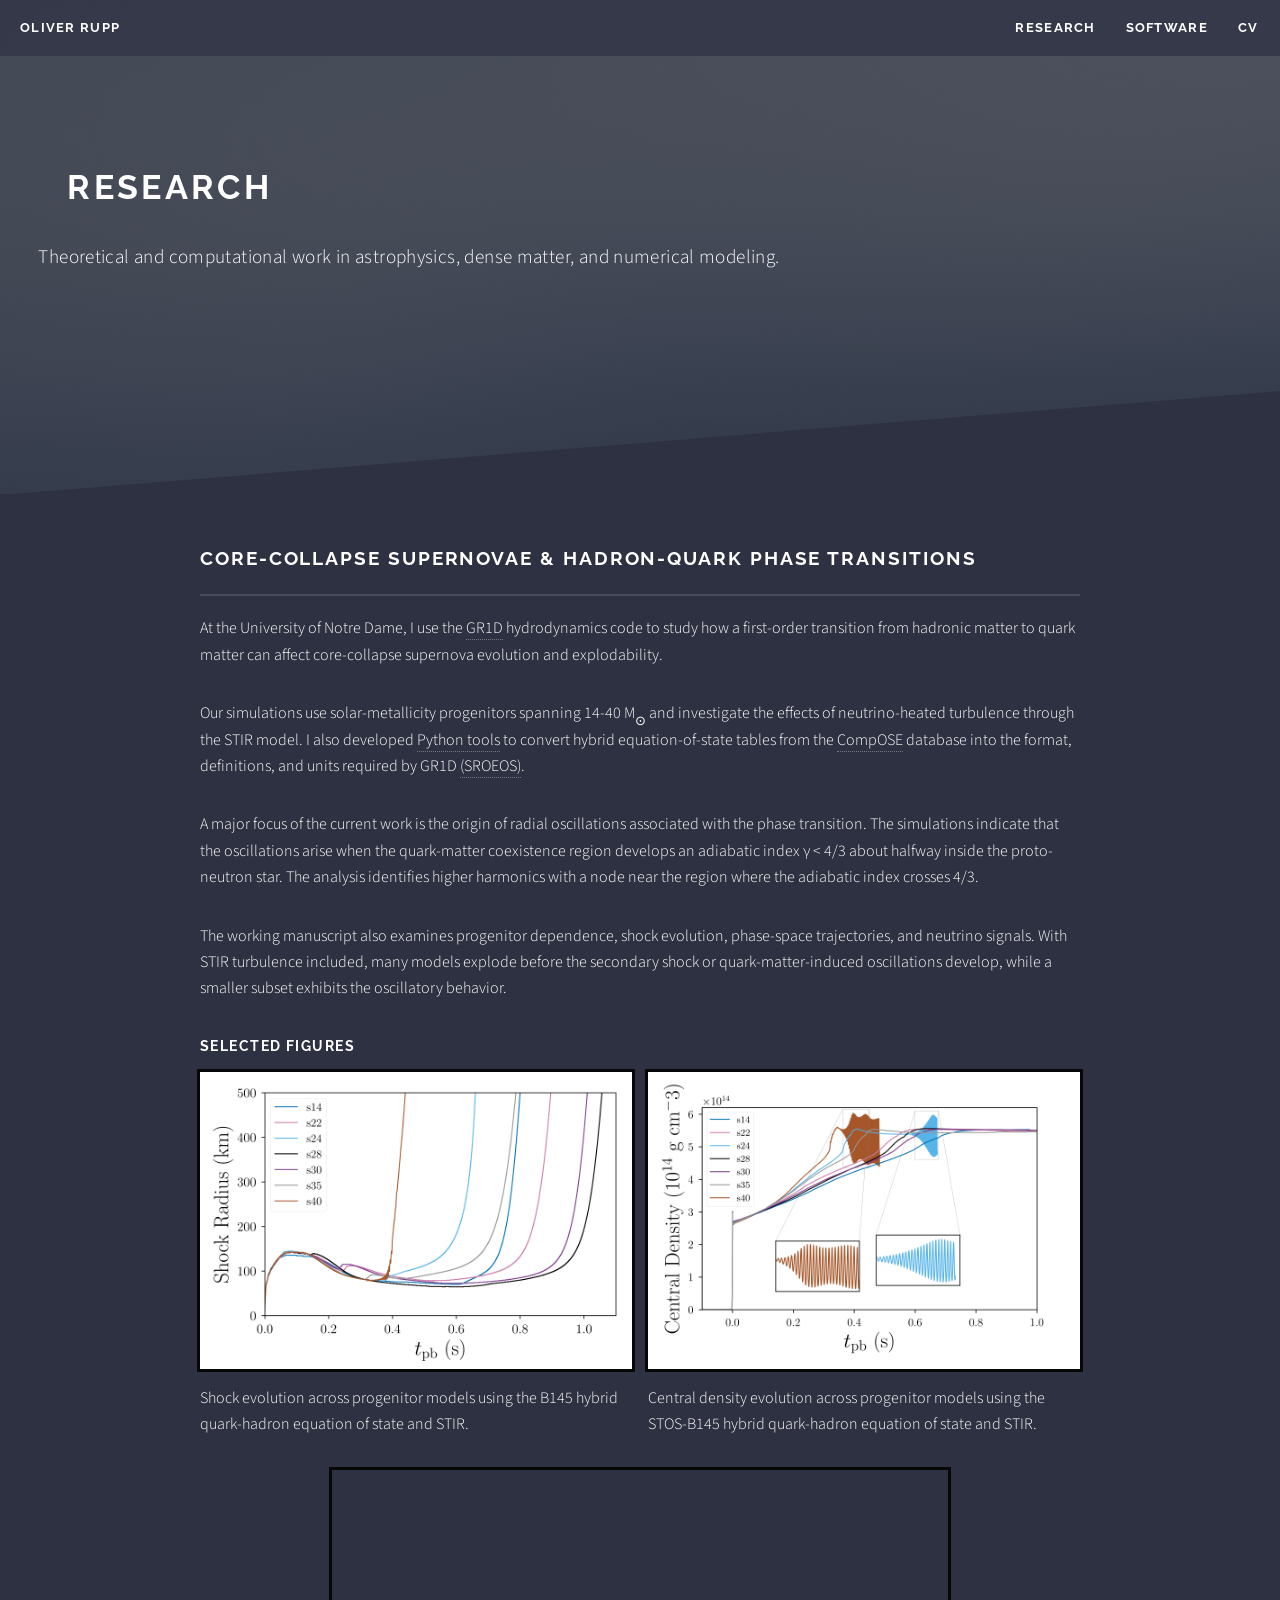
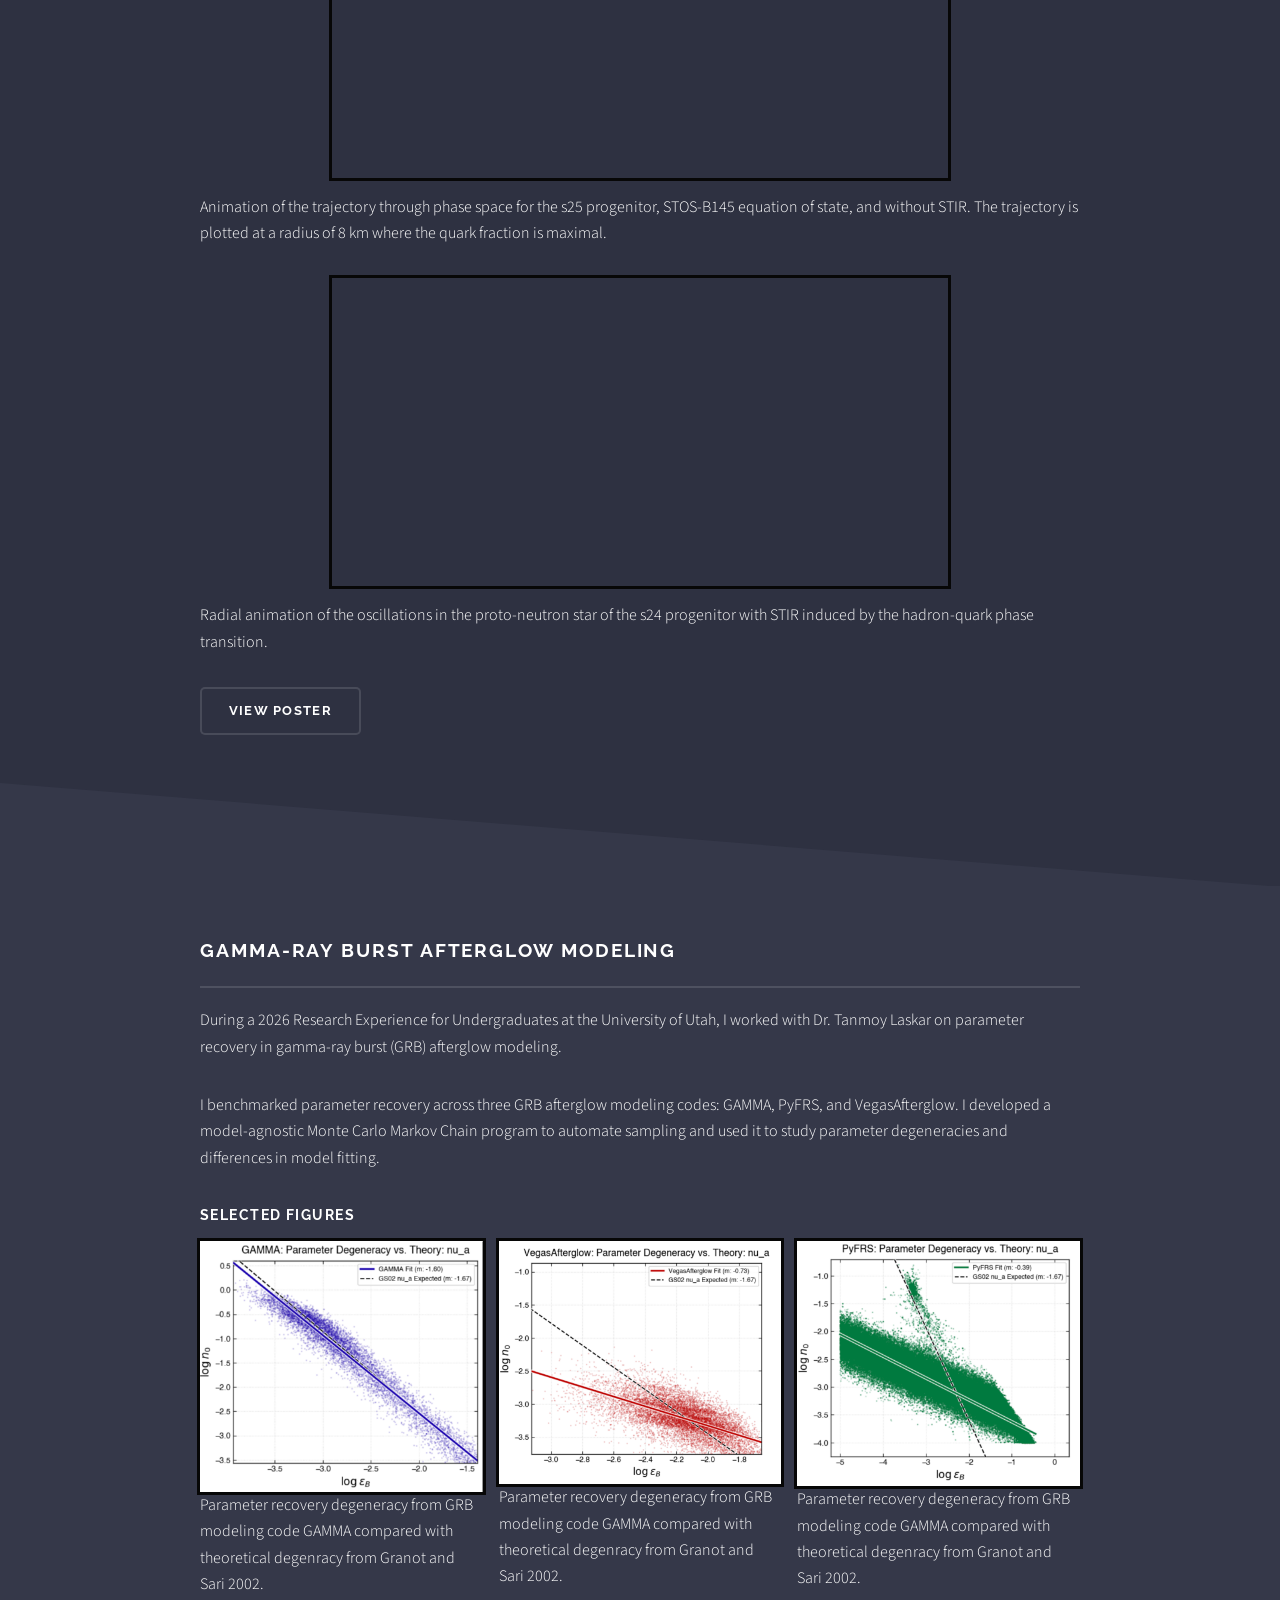
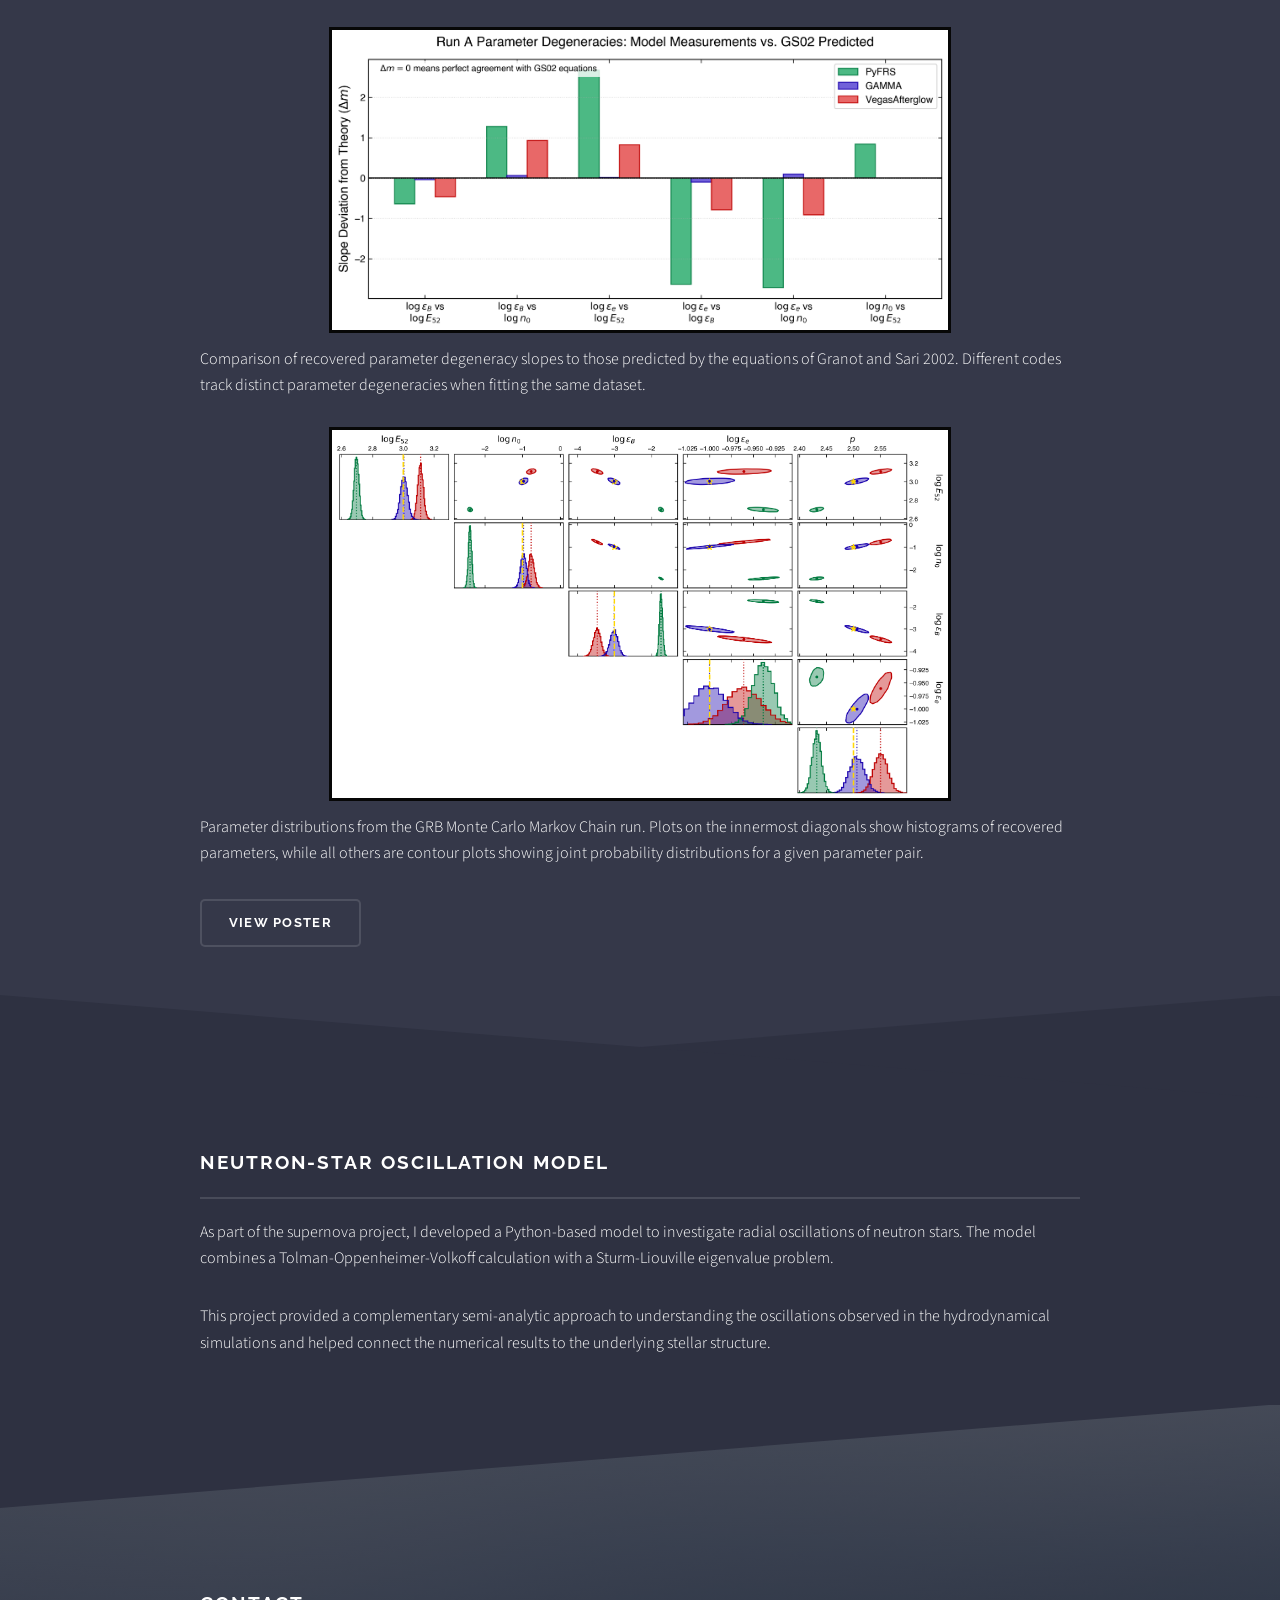
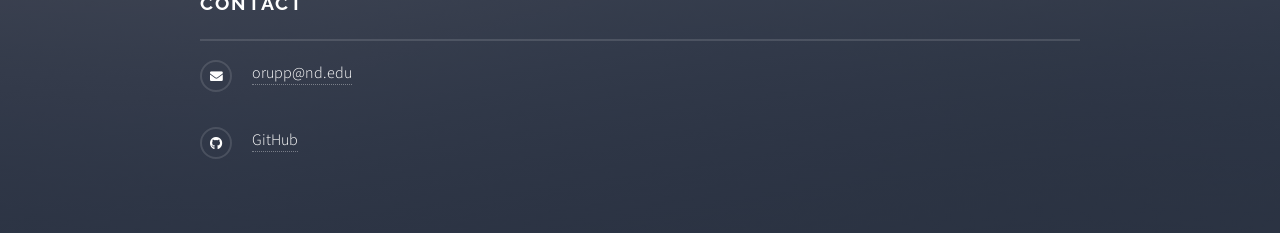
==== research.html @ 3c3b6cf9 "Large overhaul of structure, changed text, added figures and CV" ====
<!DOCTYPE HTML>
<html lang="en">
<head>
    <title>Research | Oliver Rupp</title>
    <meta charset="utf-8">
    <meta name="viewport" content="width=device-width, initial-scale=1">
    <link rel="stylesheet" href="assets/css/main.css">
    <link rel="stylesheet" href="assets/css/custom.css">
    <noscript><link rel="stylesheet" href="assets/css/noscript.css"></noscript>
</head>
<body class="is-preload">
<div id="page-wrapper">

<header id="header" class="site-header">
    <h1><a href="index.html">Oliver Rupp</a></h1>
    <nav class="desktop-nav" aria-label="Main navigation">
        <a href="research.html" class="active">Research</a>
        <a href="software.html">Software</a>
        <a href="docs/Oliver_Rupp_CV.pdf" target="_blank" rel="noopener noreferrer">CV</a>
    </nav>
    <a href="#menu" class="mobile-menu-link">Menu</a>
</header>

<nav id="menu">
    <div class="inner">
        <h2>Menu</h2>
        <ul class="links">
            <li><a href="index.html">Home</a></li>
            <li><a href="research.html">Research</a></li>
            <li><a href="software.html">Software</a></li>
            <li><a href="docs/Oliver_Rupp_CV.pdf" target="_blank" rel="noopener noreferrer">CV</a></li>
            <li><a href="#footer">Contact</a></li>
        </ul>
        <a href="#" class="close">Close</a>
    </div>
</nav>

<section class="page-title">
    <div class="inner">
        <h2>Research</h2>
        <p>Theoretical and computational work in astrophysics, dense matter, and numerical modeling.</p>
    </div>
</section>

<section id="wrapper">

<section id="ccsn" class="wrapper style1">
    <div class="inner project-page">
        <h2 class="major">Core-Collapse Supernovae &amp; Hadron-Quark Phase Transitions</h2>
        <div class="project-grid">
            <div>
                <p>
                    At the University of Notre Dame, I use the <a href="https://github.com/evanoconnor/GR1D" target="_blank">GR1D</a> 
                    hydrodynamics code to study how a first-order transition from hadronic matter to quark matter can 
                    affect core-collapse supernova evolution and explodability.
                </p>
                <p>
                    Our simulations use solar-metallicity progenitors spanning 14-40 M<sub>&odot;</sub>
                    and investigate the effects of neutrino-heated turbulence through the STIR model.
                    I also developed <a href="https://github.com/oj-rupp/CompOSE-to-SRO" target="_blank">Python tools</a> to convert hybrid equation-of-state tables from
                    the <a href="https://compose.obspm.fr/" target="_blank">CompOSE</a> database into the format, definitions, and units required by GR1D 
                    <a href="https://stellarcollapse.org/SROEOS.html" target="_blank">(SROEOS)</a>.
                </p>
                <p>
                    A major focus of the current work is the origin of radial oscillations associated
                    with the phase transition. The simulations indicate that the oscillations arise
                    when the quark-matter coexistence region develops an adiabatic index
                    &gamma; &lt; 4/3 about halfway inside the proto-neutron star. The analysis identifies higher
                    harmonics with a node near the region where the adiabatic index crosses 4/3.
                </p>
                <p>
                    The working manuscript also examines progenitor dependence, shock evolution,
                    phase-space trajectories, and neutrino signals. With STIR turbulence included,
                    many models explode before the secondary shock or quark-matter-induced
                    oscillations develop, while a smaller subset exhibits the oscillatory behavior.
                </p>
            </div>
        </div>

        <h3>Selected figures</h3>
        <div class="figure-grid">
            <figure>
                <img src="figures/B145_turb_sweep_shock_v3.png">
                <figcaption>
                    Shock evolution across progenitor models using the B145 hybrid quark-hadron 
                    equation of state and STIR.
            </figcaption>
            </figure>

            <figure>
                <img src="figures/B145_turb_sweep_cenrho_v3.png">
                <figcaption>
                    Central density evolution across progenitor models using the STOS-B145 hybrid quark-hadron 
                    equation of state and STIR.
                </figcaption>
            </figure>
        </div>

        <figure>
            <video autoplay muted loop playsinline>
                <source src="figures/phase_diagram_anim.mp4" type="video/mp4">
            </video>
            <figcaption>
                Animation of the trajectory through phase space for the s25 progenitor, 
                STOS-B145 equation of state, and without STIR. The trajectory is plotted at a radius 
                of 8 km where the quark fraction is maximal.
            </figcaption>
        </figure>

        <figure>
            <video autoplay muted loop playsinline>
                <source src="figures/STIR_s24_lineanim.mp4" type="video/mp4">
            </video>
            <figcaption>
                Radial animation of the oscillations in the proto-neutron star of the s24 progenitor 
                with STIR induced by the hadron-quark phase transition.
            </figcaption>
        </figure>

        <p class="project-links">
            <a href="figures/APS_DNP_2025_Poster.png" class="button" target="_blank" rel="noopener noreferrer">View Poster</a>
            <!-- <a href="assets/papers/ccsn-manuscript.pdf" class="button" target="_blank" rel="noopener noreferrer">View Manuscript</a> -->
        </p>
    </div>
</section>

<section id="grb" class="wrapper alt style2">
    <div class="inner project-page">
        <h2 class="major">Gamma-Ray Burst Afterglow Modeling</h2>
        <div class="project-grid">
            <div>
                <p>
                    During a 2026 Research Experience for Undergraduates at the University of
                    Utah, I worked with Dr. Tanmoy Laskar on parameter recovery in gamma-ray burst (GRB)
                    afterglow modeling.
                </p>
                <p>
                    I benchmarked parameter recovery across three GRB afterglow modeling codes:
                    GAMMA, PyFRS, and VegasAfterglow. I developed a model-agnostic Monte Carlo
                    Markov Chain program to automate sampling and used it to study parameter
                    degeneracies and differences in model fitting.
                </p>
            </div>
        </div>
        
        <h3>Selected figures</h3>
        <div class="figure-grid-grb">
            <figure>
                <img src="figures/GAMMA_degen_nuafit.png">
                <figcaption>Parameter recovery degeneracy from GRB modeling code GAMMA compared with
                    theoretical degenracy from Granot and Sari 2002.
            </figcaption>
            </figure>

            <figure>
                <img src="figures/VA_degen_nuafit.png">
                <figcaption>Parameter recovery degeneracy from GRB modeling code GAMMA compared with
                    theoretical degenracy from Granot and Sari 2002.
            </figcaption>
            </figure>

            <figure>
                <img src="figures/PyFRS_degen_nuafit.png">
                <figcaption>Parameter recovery degeneracy from GRB modeling code GAMMA compared with
                    theoretical degenracy from Granot and Sari 2002.
            </figcaption>
            </figure>

        </div>

        <figure>
            <img src="figures/GRB_nuc_degen_bars.png">
            <figcaption>Comparison of recovered parameter degeneracy slopes to those predicted by the 
                equations of Granot and Sari 2002. Different codes track distinct parameter 
                degeneracies when fitting the same dataset.
            </figcaption>
        </figure>

        <figure>
            <img src="figures/GRBMCMC_top_right_n_0_-1_E52_3.png">
            <figcaption>Parameter distributions from the GRB Monte Carlo Markov Chain run.
                Plots on the innermost diagonals show histograms of recovered parameters, while all others 
                are contour plots showing joint probability distributions for a given parameter pair.
            </figcaption>
        </figure>

        <p class="project-links">
            <a href="figures/REU_2026_Poster.png" class="button" target="_blank" rel="noopener noreferrer">View Poster</a>
        </p>
    </div>
</section>

<section id="oscillations" class="wrapper alt style1">
    <div class="inner project-page">
        <h2 class="major">Neutron-Star Oscillation Model</h2>
        <p>
            As part of the supernova project, I developed a Python-based model to investigate
            radial oscillations of neutron stars. The model combines a Tolman-Oppenheimer-Volkoff
            calculation with a Sturm-Liouville eigenvalue problem.
        </p>
        <p>
            This project provided a complementary semi-analytic approach to understanding the
            oscillations observed in the hydrodynamical simulations and helped connect the
            numerical results to the underlying stellar structure.
        </p>
    </div>
</section>

<section id="footer">
    <div class="inner">
        <h2 class="major">Contact</h2>
        <ul class="contact">
            <li class="icon solid fa-envelope"><a href="mailto:orupp@nd.edu">orupp@nd.edu</a></li>
            <li class="icon brands fa-github"><a href="https://github.com/oj-rupp" target="_blank" rel="noopener noreferrer">GitHub</a></li>
        </ul>
    </div>
</section>

</div>
<script src="assets/js/jquery.min.js"></script>
<script src="assets/js/jquery.scrollex.min.js"></script>
<script src="assets/js/browser.min.js"></script>
<script src="assets/js/breakpoints.min.js"></script>
<script src="assets/js/util.js"></script>
<script src="assets/js/main.js"></script>
<script src="assets/js/site.js"></script>
</body>
</html>
---- assets/css/main.css ----
@import url(fontawesome-all.min.css);
@import url("https://fonts.googleapis.com/css?family=Raleway:200,700|Source+Sans+Pro:300,600,300italic,600italic");

/*
	Solid State by HTML5 UP
	html5up.net | @ajlkn
	Free for personal and commercial use under the CCA 3.0 license (html5up.net/license)
*/

html, body, div, span, applet, object,
iframe, h1, h2, h3, h4, h5, h6, p, blockquote,
pre, a, abbr, acronym, address, big, cite,
code, del, dfn, em, img, ins, kbd, q, s, samp,
small, strike, strong, sub, sup, tt, var, b,
u, i, center, dl, dt, dd, ol, ul, li, fieldset,
form, label, legend, table, caption, tbody,
tfoot, thead, tr, th, td, article, aside,
canvas, details, embed, figure, figcaption,
footer, header, hgroup, menu, nav, output, ruby,
section, summary, time, mark, audio, video {
	margin: 0;
	padding: 0;
	border: 0;
	font-size: 100%;
	font: inherit;
	vertical-align: baseline;}

article, aside, details, figcaption, figure,
footer, header, hgroup, menu, nav, section {
	display: block;}

body {
	line-height: 1;
}

ol, ul {
	list-style: none;
}

blockquote, q {
	quotes: none;
}

	blockquote:before, blockquote:after, q:before, q:after {
		content: '';
		content: none;
	}

table {
	border-collapse: collapse;
	border-spacing: 0;
}

body {
	-webkit-text-size-adjust: none;
}

mark {
	background-color: transparent;
	color: inherit;
}

input::-moz-focus-inner {
	border: 0;
	padding: 0;
}

input, select, textarea {
	-moz-appearance: none;
	-webkit-appearance: none;
	-ms-appearance: none;
	appearance: none;
}

/* Basic */

	@-ms-viewport {
		width: device-width;
	}

	body {
		-ms-overflow-style: scrollbar;
	}

	@media screen and (max-width: 480px) {

		html, body {
			min-width: 320px;
		}

	}

	html {
		box-sizing: border-box;
	}

	*, *:before, *:after {
		box-sizing: inherit;
	}

	body {
		background-color: #2e3141;
		background-image: linear-gradient(to top, rgba(46, 49, 65, 0.8), rgba(46, 49, 65, 0.8)), url("../../images/bg.jpg");
		background-size: auto,
 cover;
		background-attachment: fixed,
 fixed;
		background-position: center,
 center;
	}

		body.is-preload *, body.is-preload *:before, body.is-preload *:after {
			-moz-animation: none !important;
			-webkit-animation: none !important;
			-ms-animation: none !important;
			animation: none !important;
			-moz-transition: none !important;
			-webkit-transition: none !important;
			-ms-transition: none !important;
			transition: none !important;
		}

/* Type */

	body, input, select, textarea {
		color: #ffffff;
		font-family: "Source Sans Pro", Helvetica, sans-serif;
		font-size: 16.5pt;
		font-weight: 300;
		line-height: 1.65;
	}

		@media screen and (max-width: 1680px) {

			body, input, select, textarea {
				font-size: 13pt;
			}

		}

		@media screen and (max-width: 1280px) {

			body, input, select, textarea {
				font-size: 12pt;
			}

		}

		@media screen and (max-width: 980px) {

			body, input, select, textarea {
				font-size: 12pt;
			}

		}

		@media screen and (max-width: 736px) {

			body, input, select, textarea {
				font-size: 12pt;
			}

		}

		@media screen and (max-width: 480px) {

			body, input, select, textarea {
				font-size: 12pt;
			}

		}

	a {
		-moz-transition: color 0.2s ease-in-out, border-bottom-color 0.2s ease-in-out;
		-webkit-transition: color 0.2s ease-in-out, border-bottom-color 0.2s ease-in-out;
		-ms-transition: color 0.2s ease-in-out, border-bottom-color 0.2s ease-in-out;
		transition: color 0.2s ease-in-out, border-bottom-color 0.2s ease-in-out;
		border-bottom: dotted 1px rgba(255, 255, 255, 0.35);
		color: #ffffff;
		text-decoration: none;
	}

		a:hover {
			border-bottom-color: transparent;
			color: #ffffff !important;
		}

		a.special:not(.button) {
			text-decoration: none;
			border-bottom: 0;
			display: block;
			font-family: Raleway, Helvetica, sans-serif;
			font-size: 0.8em;
			font-weight: 700;
			letter-spacing: 0.1em;
			margin: 0 0 2em 0;
			text-transform: uppercase;
		}

			a.special:not(.button):before {
				-moz-osx-font-smoothing: grayscale;
				-webkit-font-smoothing: antialiased;
				display: inline-block;
				font-style: normal;
				font-variant: normal;
				text-rendering: auto;
				line-height: 1;
				text-transform: none !important;
				font-family: 'Font Awesome 5 Free';
				font-weight: 900;
			}

			a.special:not(.button):before {
				-moz-transition: background-color 0.2s ease-in-out;
				-webkit-transition: background-color 0.2s ease-in-out;
				-ms-transition: background-color 0.2s ease-in-out;
				transition: background-color 0.2s ease-in-out;
				border-radius: 100%;
				border: solid 2px rgba(255, 255, 255, 0.125);
				content: '\f105';
				display: inline-block;
				font-size: 1.25em;
				height: 2em;
				line-height: 1.75em;
				margin-right: 0.85em;
				text-align: center;
				text-indent: 0.15em;
				vertical-align: middle;
				width: 2em;
			}

			a.special:not(.button):hover:before {
				background-color: rgba(255, 255, 255, 0.025);
			}

			a.special:not(.button):active:before {
				background-color: rgba(255, 255, 255, 0.075);
			}

	strong, b {
		color: #ffffff;
		font-weight: 600;
	}

	em, i {
		font-style: italic;
	}

	p {
		margin: 0 0 2em 0;
	}

	h1, h2, h3, h4, h5, h6 {
		color: #ffffff;
		font-family: Raleway, Helvetica, sans-serif;
		font-weight: 700;
		letter-spacing: 0.1em;
		margin: 0 0 1em 0;
		text-transform: uppercase;
	}

		h1 a, h2 a, h3 a, h4 a, h5 a, h6 a {
			color: inherit;
			text-decoration: none;
			border-bottom: 0;
		}

		h1 span, h2 span, h3 span, h4 span, h5 span, h6 span {
			font-weight: 200;
		}

		h1.major, h2.major, h3.major, h4.major, h5.major, h6.major {
			padding-bottom: 1em;
			border-bottom: solid 2px rgba(255, 255, 255, 0.125);
		}

	h2 {
		font-size: 1.2em;
	}

	h3 {
		font-size: 0.9em;
	}

	h4 {
		font-size: 0.7em;
	}

	h5 {
		font-size: 0.7em;
	}

	h6 {
		font-size: 0.7em;
	}

	@media screen and (max-width: 736px) {

		h2 {
			font-size: 1em;
		}

		h3 {
			font-size: 0.8em;
		}

	}

	sub {
		font-size: 0.8em;
		position: relative;
		top: 0.5em;
	}

	sup {
		font-size: 0.8em;
		position: relative;
		top: -0.5em;
	}

	blockquote {
		border-left: solid 4px rgba(255, 255, 255, 0.125);
		font-style: italic;
		margin: 0 0 2em 0;
		padding: 0.5em 0 0.5em 2em;
	}

	code {
		background: rgba(255, 255, 255, 0.025);
		border-radius: 5px;
		border: solid 2px rgba(255, 255, 255, 0.125);
		font-family: "Courier New", monospace;
		font-size: 0.9em;
		margin: 0 0.25em;
		padding: 0.25em 0.65em;
	}

	pre {
		-webkit-overflow-scrolling: touch;
		font-family: "Courier New", monospace;
		font-size: 0.9em;
		margin: 0 0 2em 0;
	}

		pre code {
			display: block;
			line-height: 1.75em;
			padding: 1em 1.5em;
			overflow-x: auto;
		}

	hr {
		border: 0;
		border-bottom: solid 2px rgba(255, 255, 255, 0.125);
		margin: 2.5em 0;
	}

		hr.major {
			margin: 4em 0;
		}

	.align-left {
		text-align: left;
	}

	.align-center {
		text-align: center;
	}

	.align-right {
		text-align: right;
	}

/* Row */

	.row {
		display: flex;
		flex-wrap: wrap;
		box-sizing: border-box;
		align-items: stretch;
	}

		.row > * {
			box-sizing: border-box;
		}

		.row.gtr-uniform > * > :last-child {
			margin-bottom: 0;
		}

		.row.aln-left {
			justify-content: flex-start;
		}

		.row.aln-center {
			justify-content: center;
		}

		.row.aln-right {
			justify-content: flex-end;
		}

		.row.aln-top {
			align-items: flex-start;
		}

		.row.aln-middle {
			align-items: center;
		}

		.row.aln-bottom {
			align-items: flex-end;
		}

		.row > .imp {
			order: -1;
		}

		.row > .col-1 {
			width: 8.33333%;
		}

		.row > .off-1 {
			margin-left: 8.33333%;
		}

		.row > .col-2 {
			width: 16.66667%;
		}

		.row > .off-2 {
			margin-left: 16.66667%;
		}

		.row > .col-3 {
			width: 25%;
		}

		.row > .off-3 {
			margin-left: 25%;
		}

		.row > .col-4 {
			width: 33.33333%;
		}

		.row > .off-4 {
			margin-left: 33.33333%;
		}

		.row > .col-5 {
			width: 41.66667%;
		}

		.row > .off-5 {
			margin-left: 41.66667%;
		}

		.row > .col-6 {
			width: 50%;
		}

		.row > .off-6 {
			margin-left: 50%;
		}

		.row > .col-7 {
			width: 58.33333%;
		}

		.row > .off-7 {
			margin-left: 58.33333%;
		}

		.row > .col-8 {
			width: 66.66667%;
		}

		.row > .off-8 {
			margin-left: 66.66667%;
		}

		.row > .col-9 {
			width: 75%;
		}

		.row > .off-9 {
			margin-left: 75%;
		}

		.row > .col-10 {
			width: 83.33333%;
		}

		.row > .off-10 {
			margin-left: 83.33333%;
		}

		.row > .col-11 {
			width: 91.66667%;
		}

		.row > .off-11 {
			margin-left: 91.66667%;
		}

		.row > .col-12 {
			width: 100%;
		}

		.row > .off-12 {
			margin-left: 100%;
		}

		.row.gtr-0 {
			margin-top: 0;
			margin-left: 0em;
		}

			.row.gtr-0 > * {
				padding: 0 0 0 0em;
			}

			.row.gtr-0.gtr-uniform {
				margin-top: 0em;
			}

				.row.gtr-0.gtr-uniform > * {
					padding-top: 0em;
				}

		.row.gtr-25 {
			margin-top: 0;
			margin-left: -0.4375em;
		}

			.row.gtr-25 > * {
				padding: 0 0 0 0.4375em;
			}

			.row.gtr-25.gtr-uniform {
				margin-top: -0.4375em;
			}

				.row.gtr-25.gtr-uniform > * {
					padding-top: 0.4375em;
				}

		.row.gtr-50 {
			margin-top: 0;
			margin-left: -0.875em;
		}

			.row.gtr-50 > * {
				padding: 0 0 0 0.875em;
			}

			.row.gtr-50.gtr-uniform {
				margin-top: -0.875em;
			}

				.row.gtr-50.gtr-uniform > * {
					padding-top: 0.875em;
				}

		.row {
			margin-top: 0;
			margin-left: -1.75em;
		}

			.row > * {
				padding: 0 0 0 1.75em;
			}

			.row.gtr-uniform {
				margin-top: -1.75em;
			}

				.row.gtr-uniform > * {
					padding-top: 1.75em;
				}

		.row.gtr-150 {
			margin-top: 0;
			margin-left: -2.625em;
		}

			.row.gtr-150 > * {
				padding: 0 0 0 2.625em;
			}

			.row.gtr-150.gtr-uniform {
				margin-top: -2.625em;
			}

				.row.gtr-150.gtr-uniform > * {
					padding-top: 2.625em;
				}

		.row.gtr-200 {
			margin-top: 0;
			margin-left: -3.5em;
		}

			.row.gtr-200 > * {
				padding: 0 0 0 3.5em;
			}

			.row.gtr-200.gtr-uniform {
				margin-top: -3.5em;
			}

				.row.gtr-200.gtr-uniform > * {
					padding-top: 3.5em;
				}

		@media screen and (max-width: 1680px) {

			.row {
				display: flex;
				flex-wrap: wrap;
				box-sizing: border-box;
				align-items: stretch;
			}

				.row > * {
					box-sizing: border-box;
				}

				.row.gtr-uniform > * > :last-child {
					margin-bottom: 0;
				}

				.row.aln-left {
					justify-content: flex-start;
				}

				.row.aln-center {
					justify-content: center;
				}

				.row.aln-right {
					justify-content: flex-end;
				}

				.row.aln-top {
					align-items: flex-start;
				}

				.row.aln-middle {
					align-items: center;
				}

				.row.aln-bottom {
					align-items: flex-end;
				}

				.row > .imp-xlarge {
					order: -1;
				}

				.row > .col-1-xlarge {
					width: 8.33333%;
				}

				.row > .off-1-xlarge {
					margin-left: 8.33333%;
				}

				.row > .col-2-xlarge {
					width: 16.66667%;
				}

				.row > .off-2-xlarge {
					margin-left: 16.66667%;
				}

				.row > .col-3-xlarge {
					width: 25%;
				}

				.row > .off-3-xlarge {
					margin-left: 25%;
				}

				.row > .col-4-xlarge {
					width: 33.33333%;
				}

				.row > .off-4-xlarge {
					margin-left: 33.33333%;
				}

				.row > .col-5-xlarge {
					width: 41.66667%;
				}

				.row > .off-5-xlarge {
					margin-left: 41.66667%;
				}

				.row > .col-6-xlarge {
					width: 50%;
				}

				.row > .off-6-xlarge {
					margin-left: 50%;
				}

				.row > .col-7-xlarge {
					width: 58.33333%;
				}

				.row > .off-7-xlarge {
					margin-left: 58.33333%;
				}

				.row > .col-8-xlarge {
					width: 66.66667%;
				}

				.row > .off-8-xlarge {
					margin-left: 66.66667%;
				}

				.row > .col-9-xlarge {
					width: 75%;
				}

				.row > .off-9-xlarge {
					margin-left: 75%;
				}

				.row > .col-10-xlarge {
					width: 83.33333%;
				}

				.row > .off-10-xlarge {
					margin-left: 83.33333%;
				}

				.row > .col-11-xlarge {
					width: 91.66667%;
				}

				.row > .off-11-xlarge {
					margin-left: 91.66667%;
				}

				.row > .col-12-xlarge {
					width: 100%;
				}

				.row > .off-12-xlarge {
					margin-left: 100%;
				}

				.row.gtr-0 {
					margin-top: 0;
					margin-left: 0em;
				}

					.row.gtr-0 > * {
						padding: 0 0 0 0em;
					}

					.row.gtr-0.gtr-uniform {
						margin-top: 0em;
					}

						.row.gtr-0.gtr-uniform > * {
							padding-top: 0em;
						}

				.row.gtr-25 {
					margin-top: 0;
					margin-left: -0.4375em;
				}

					.row.gtr-25 > * {
						padding: 0 0 0 0.4375em;
					}

					.row.gtr-25.gtr-uniform {
						margin-top: -0.4375em;
					}

						.row.gtr-25.gtr-uniform > * {
							padding-top: 0.4375em;
						}

				.row.gtr-50 {
					margin-top: 0;
					margin-left: -0.875em;
				}

					.row.gtr-50 > * {
						padding: 0 0 0 0.875em;
					}

					.row.gtr-50.gtr-uniform {
						margin-top: -0.875em;
					}

						.row.gtr-50.gtr-uniform > * {
							padding-top: 0.875em;
						}

				.row {
					margin-top: 0;
					margin-left: -1.75em;
				}

					.row > * {
						padding: 0 0 0 1.75em;
					}

					.row.gtr-uniform {
						margin-top: -1.75em;
					}

						.row.gtr-uniform > * {
							padding-top: 1.75em;
						}

				.row.gtr-150 {
					margin-top: 0;
					margin-left: -2.625em;
				}

					.row.gtr-150 > * {
						padding: 0 0 0 2.625em;
					}

					.row.gtr-150.gtr-uniform {
						margin-top: -2.625em;
					}

						.row.gtr-150.gtr-uniform > * {
							padding-top: 2.625em;
						}

				.row.gtr-200 {
					margin-top: 0;
					margin-left: -3.5em;
				}

					.row.gtr-200 > * {
						padding: 0 0 0 3.5em;
					}

					.row.gtr-200.gtr-uniform {
						margin-top: -3.5em;
					}

						.row.gtr-200.gtr-uniform > * {
							padding-top: 3.5em;
						}

		}

		@media screen and (max-width: 1280px) {

			.row {
				display: flex;
				flex-wrap: wrap;
				box-sizing: border-box;
				align-items: stretch;
			}

				.row > * {
					box-sizing: border-box;
				}

				.row.gtr-uniform > * > :last-child {
					margin-bottom: 0;
				}

				.row.aln-left {
					justify-content: flex-start;
				}

				.row.aln-center {
					justify-content: center;
				}

				.row.aln-right {
					justify-content: flex-end;
				}

				.row.aln-top {
					align-items: flex-start;
				}

				.row.aln-middle {
					align-items: center;
				}

				.row.aln-bottom {
					align-items: flex-end;
				}

				.row > .imp-large {
					order: -1;
				}

				.row > .col-1-large {
					width: 8.33333%;
				}

				.row > .off-1-large {
					margin-left: 8.33333%;
				}

				.row > .col-2-large {
					width: 16.66667%;
				}

				.row > .off-2-large {
					margin-left: 16.66667%;
				}

				.row > .col-3-large {
					width: 25%;
				}

				.row > .off-3-large {
					margin-left: 25%;
				}

				.row > .col-4-large {
					width: 33.33333%;
				}

				.row > .off-4-large {
					margin-left: 33.33333%;
				}

				.row > .col-5-large {
					width: 41.66667%;
				}

				.row > .off-5-large {
					margin-left: 41.66667%;
				}

				.row > .col-6-large {
					width: 50%;
				}

				.row > .off-6-large {
					margin-left: 50%;
				}

				.row > .col-7-large {
					width: 58.33333%;
				}

				.row > .off-7-large {
					margin-left: 58.33333%;
				}

				.row > .col-8-large {
					width: 66.66667%;
				}

				.row > .off-8-large {
					margin-left: 66.66667%;
				}

				.row > .col-9-large {
					width: 75%;
				}

				.row > .off-9-large {
					margin-left: 75%;
				}

				.row > .col-10-large {
					width: 83.33333%;
				}

				.row > .off-10-large {
					margin-left: 83.33333%;
				}

				.row > .col-11-large {
					width: 91.66667%;
				}

				.row > .off-11-large {
					margin-left: 91.66667%;
				}

				.row > .col-12-large {
					width: 100%;
				}

				.row > .off-12-large {
					margin-left: 100%;
				}

				.row.gtr-0 {
					margin-top: 0;
					margin-left: 0em;
				}

					.row.gtr-0 > * {
						padding: 0 0 0 0em;
					}

					.row.gtr-0.gtr-uniform {
						margin-top: 0em;
					}

						.row.gtr-0.gtr-uniform > * {
							padding-top: 0em;
						}

				.row.gtr-25 {
					margin-top: 0;
					margin-left: -0.4375em;
				}

					.row.gtr-25 > * {
						padding: 0 0 0 0.4375em;
					}

					.row.gtr-25.gtr-uniform {
						margin-top: -0.4375em;
					}

						.row.gtr-25.gtr-uniform > * {
							padding-top: 0.4375em;
						}

				.row.gtr-50 {
					margin-top: 0;
					margin-left: -0.875em;
				}

					.row.gtr-50 > * {
						padding: 0 0 0 0.875em;
					}

					.row.gtr-50.gtr-uniform {
						margin-top: -0.875em;
					}

						.row.gtr-50.gtr-uniform > * {
							padding-top: 0.875em;
						}

				.row {
					margin-top: 0;
					margin-left: -1.75em;
				}

					.row > * {
						padding: 0 0 0 1.75em;
					}

					.row.gtr-uniform {
						margin-top: -1.75em;
					}

						.row.gtr-uniform > * {
							padding-top: 1.75em;
						}

				.row.gtr-150 {
					margin-top: 0;
					margin-left: -2.625em;
				}

					.row.gtr-150 > * {
						padding: 0 0 0 2.625em;
					}

					.row.gtr-150.gtr-uniform {
						margin-top: -2.625em;
					}

						.row.gtr-150.gtr-uniform > * {
							padding-top: 2.625em;
						}

				.row.gtr-200 {
					margin-top: 0;
					margin-left: -3.5em;
				}

					.row.gtr-200 > * {
						padding: 0 0 0 3.5em;
					}

					.row.gtr-200.gtr-uniform {
						margin-top: -3.5em;
					}

						.row.gtr-200.gtr-uniform > * {
							padding-top: 3.5em;
						}

		}

		@media screen and (max-width: 980px) {

			.row {
				display: flex;
				flex-wrap: wrap;
				box-sizing: border-box;
				align-items: stretch;
			}

				.row > * {
					box-sizing: border-box;
				}

				.row.gtr-uniform > * > :last-child {
					margin-bottom: 0;
				}

				.row.aln-left {
					justify-content: flex-start;
				}

				.row.aln-center {
					justify-content: center;
				}

				.row.aln-right {
					justify-content: flex-end;
				}

				.row.aln-top {
					align-items: flex-start;
				}

				.row.aln-middle {
					align-items: center;
				}

				.row.aln-bottom {
					align-items: flex-end;
				}

				.row > .imp-medium {
					order: -1;
				}

				.row > .col-1-medium {
					width: 8.33333%;
				}

				.row > .off-1-medium {
					margin-left: 8.33333%;
				}

				.row > .col-2-medium {
					width: 16.66667%;
				}

				.row > .off-2-medium {
					margin-left: 16.66667%;
				}

				.row > .col-3-medium {
					width: 25%;
				}

				.row > .off-3-medium {
					margin-left: 25%;
				}

				.row > .col-4-medium {
					width: 33.33333%;
				}

				.row > .off-4-medium {
					margin-left: 33.33333%;
				}

				.row > .col-5-medium {
					width: 41.66667%;
				}

				.row > .off-5-medium {
					margin-left: 41.66667%;
				}

				.row > .col-6-medium {
					width: 50%;
				}

				.row > .off-6-medium {
					margin-left: 50%;
				}

				.row > .col-7-medium {
					width: 58.33333%;
				}

				.row > .off-7-medium {
					margin-left: 58.33333%;
				}

				.row > .col-8-medium {
					width: 66.66667%;
				}

				.row > .off-8-medium {
					margin-left: 66.66667%;
				}

				.row > .col-9-medium {
					width: 75%;
				}

				.row > .off-9-medium {
					margin-left: 75%;
				}

				.row > .col-10-medium {
					width: 83.33333%;
				}

				.row > .off-10-medium {
					margin-left: 83.33333%;
				}

				.row > .col-11-medium {
					width: 91.66667%;
				}

				.row > .off-11-medium {
					margin-left: 91.66667%;
				}

				.row > .col-12-medium {
					width: 100%;
				}

				.row > .off-12-medium {
					margin-left: 100%;
				}

				.row.gtr-0 {
					margin-top: 0;
					margin-left: 0em;
				}

					.row.gtr-0 > * {
						padding: 0 0 0 0em;
					}

					.row.gtr-0.gtr-uniform {
						margin-top: 0em;
					}

						.row.gtr-0.gtr-uniform > * {
							padding-top: 0em;
						}

				.row.gtr-25 {
					margin-top: 0;
					margin-left: -0.4375em;
				}

					.row.gtr-25 > * {
						padding: 0 0 0 0.4375em;
					}

					.row.gtr-25.gtr-uniform {
						margin-top: -0.4375em;
					}

						.row.gtr-25.gtr-uniform > * {
							padding-top: 0.4375em;
						}

				.row.gtr-50 {
					margin-top: 0;
					margin-left: -0.875em;
				}

					.row.gtr-50 > * {
						padding: 0 0 0 0.875em;
					}

					.row.gtr-50.gtr-uniform {
						margin-top: -0.875em;
					}

						.row.gtr-50.gtr-uniform > * {
							padding-top: 0.875em;
						}

				.row {
					margin-top: 0;
					margin-left: -1.75em;
				}

					.row > * {
						padding: 0 0 0 1.75em;
					}

					.row.gtr-uniform {
						margin-top: -1.75em;
					}

						.row.gtr-uniform > * {
							padding-top: 1.75em;
						}

				.row.gtr-150 {
					margin-top: 0;
					margin-left: -2.625em;
				}

					.row.gtr-150 > * {
						padding: 0 0 0 2.625em;
					}

					.row.gtr-150.gtr-uniform {
						margin-top: -2.625em;
					}

						.row.gtr-150.gtr-uniform > * {
							padding-top: 2.625em;
						}

				.row.gtr-200 {
					margin-top: 0;
					margin-left: -3.5em;
				}

					.row.gtr-200 > * {
						padding: 0 0 0 3.5em;
					}

					.row.gtr-200.gtr-uniform {
						margin-top: -3.5em;
					}

						.row.gtr-200.gtr-uniform > * {
							padding-top: 3.5em;
						}

		}

		@media screen and (max-width: 736px) {

			.row {
				display: flex;
				flex-wrap: wrap;
				box-sizing: border-box;
				align-items: stretch;
			}

				.row > * {
					box-sizing: border-box;
				}

				.row.gtr-uniform > * > :last-child {
					margin-bottom: 0;
				}

				.row.aln-left {
					justify-content: flex-start;
				}

				.row.aln-center {
					justify-content: center;
				}

				.row.aln-right {
					justify-content: flex-end;
				}

				.row.aln-top {
					align-items: flex-start;
				}

				.row.aln-middle {
					align-items: center;
				}

				.row.aln-bottom {
					align-items: flex-end;
				}

				.row > .imp-small {
					order: -1;
				}

				.row > .col-1-small {
					width: 8.33333%;
				}

				.row > .off-1-small {
					margin-left: 8.33333%;
				}

				.row > .col-2-small {
					width: 16.66667%;
				}

				.row > .off-2-small {
					margin-left: 16.66667%;
				}

				.row > .col-3-small {
					width: 25%;
				}

				.row > .off-3-small {
					margin-left: 25%;
				}

				.row > .col-4-small {
					width: 33.33333%;
				}

				.row > .off-4-small {
					margin-left: 33.33333%;
				}

				.row > .col-5-small {
					width: 41.66667%;
				}

				.row > .off-5-small {
					margin-left: 41.66667%;
				}

				.row > .col-6-small {
					width: 50%;
				}

				.row > .off-6-small {
					margin-left: 50%;
				}

				.row > .col-7-small {
					width: 58.33333%;
				}

				.row > .off-7-small {
					margin-left: 58.33333%;
				}

				.row > .col-8-small {
					width: 66.66667%;
				}

				.row > .off-8-small {
					margin-left: 66.66667%;
				}

				.row > .col-9-small {
					width: 75%;
				}

				.row > .off-9-small {
					margin-left: 75%;
				}

				.row > .col-10-small {
					width: 83.33333%;
				}

				.row > .off-10-small {
					margin-left: 83.33333%;
				}

				.row > .col-11-small {
					width: 91.66667%;
				}

				.row > .off-11-small {
					margin-left: 91.66667%;
				}

				.row > .col-12-small {
					width: 100%;
				}

				.row > .off-12-small {
					margin-left: 100%;
				}

				.row.gtr-0 {
					margin-top: 0;
					margin-left: 0em;
				}

					.row.gtr-0 > * {
						padding: 0 0 0 0em;
					}

					.row.gtr-0.gtr-uniform {
						margin-top: 0em;
					}

						.row.gtr-0.gtr-uniform > * {
							padding-top: 0em;
						}

				.row.gtr-25 {
					margin-top: 0;
					margin-left: -0.3125em;
				}

					.row.gtr-25 > * {
						padding: 0 0 0 0.3125em;
					}

					.row.gtr-25.gtr-uniform {
						margin-top: -0.3125em;
					}

						.row.gtr-25.gtr-uniform > * {
							padding-top: 0.3125em;
						}

				.row.gtr-50 {
					margin-top: 0;
					margin-left: -0.625em;
				}

					.row.gtr-50 > * {
						padding: 0 0 0 0.625em;
					}

					.row.gtr-50.gtr-uniform {
						margin-top: -0.625em;
					}

						.row.gtr-50.gtr-uniform > * {
							padding-top: 0.625em;
						}

				.row {
					margin-top: 0;
					margin-left: -1.25em;
				}

					.row > * {
						padding: 0 0 0 1.25em;
					}

					.row.gtr-uniform {
						margin-top: -1.25em;
					}

						.row.gtr-uniform > * {
							padding-top: 1.25em;
						}

				.row.gtr-150 {
					margin-top: 0;
					margin-left: -1.875em;
				}

					.row.gtr-150 > * {
						padding: 0 0 0 1.875em;
					}

					.row.gtr-150.gtr-uniform {
						margin-top: -1.875em;
					}

						.row.gtr-150.gtr-uniform > * {
							padding-top: 1.875em;
						}

				.row.gtr-200 {
					margin-top: 0;
					margin-left: -2.5em;
				}

					.row.gtr-200 > * {
						padding: 0 0 0 2.5em;
					}

					.row.gtr-200.gtr-uniform {
						margin-top: -2.5em;
					}

						.row.gtr-200.gtr-uniform > * {
							padding-top: 2.5em;
						}

		}

		@media screen and (max-width: 480px) {

			.row {
				display: flex;
				flex-wrap: wrap;
				box-sizing: border-box;
				align-items: stretch;
			}

				.row > * {
					box-sizing: border-box;
				}

				.row.gtr-uniform > * > :last-child {
					margin-bottom: 0;
				}

				.row.aln-left {
					justify-content: flex-start;
				}

				.row.aln-center {
					justify-content: center;
				}

				.row.aln-right {
					justify-content: flex-end;
				}

				.row.aln-top {
					align-items: flex-start;
				}

				.row.aln-middle {
					align-items: center;
				}

				.row.aln-bottom {
					align-items: flex-end;
				}

				.row > .imp-xsmall {
					order: -1;
				}

				.row > .col-1-xsmall {
					width: 8.33333%;
				}

				.row > .off-1-xsmall {
					margin-left: 8.33333%;
				}

				.row > .col-2-xsmall {
					width: 16.66667%;
				}

				.row > .off-2-xsmall {
					margin-left: 16.66667%;
				}

				.row > .col-3-xsmall {
					width: 25%;
				}

				.row > .off-3-xsmall {
					margin-left: 25%;
				}

				.row > .col-4-xsmall {
					width: 33.33333%;
				}

				.row > .off-4-xsmall {
					margin-left: 33.33333%;
				}

				.row > .col-5-xsmall {
					width: 41.66667%;
				}

				.row > .off-5-xsmall {
					margin-left: 41.66667%;
				}

				.row > .col-6-xsmall {
					width: 50%;
				}

				.row > .off-6-xsmall {
					margin-left: 50%;
				}

				.row > .col-7-xsmall {
					width: 58.33333%;
				}

				.row > .off-7-xsmall {
					margin-left: 58.33333%;
				}

				.row > .col-8-xsmall {
					width: 66.66667%;
				}

				.row > .off-8-xsmall {
					margin-left: 66.66667%;
				}

				.row > .col-9-xsmall {
					width: 75%;
				}

				.row > .off-9-xsmall {
					margin-left: 75%;
				}

				.row > .col-10-xsmall {
					width: 83.33333%;
				}

				.row > .off-10-xsmall {
					margin-left: 83.33333%;
				}

				.row > .col-11-xsmall {
					width: 91.66667%;
				}

				.row > .off-11-xsmall {
					margin-left: 91.66667%;
				}

				.row > .col-12-xsmall {
					width: 100%;
				}

				.row > .off-12-xsmall {
					margin-left: 100%;
				}

				.row.gtr-0 {
					margin-top: 0;
					margin-left: 0em;
				}

					.row.gtr-0 > * {
						padding: 0 0 0 0em;
					}

					.row.gtr-0.gtr-uniform {
						margin-top: 0em;
					}

						.row.gtr-0.gtr-uniform > * {
							padding-top: 0em;
						}

				.row.gtr-25 {
					margin-top: 0;
					margin-left: -0.3125em;
				}

					.row.gtr-25 > * {
						padding: 0 0 0 0.3125em;
					}

					.row.gtr-25.gtr-uniform {
						margin-top: -0.3125em;
					}

						.row.gtr-25.gtr-uniform > * {
							padding-top: 0.3125em;
						}

				.row.gtr-50 {
					margin-top: 0;
					margin-left: -0.625em;
				}

					.row.gtr-50 > * {
						padding: 0 0 0 0.625em;
					}

					.row.gtr-50.gtr-uniform {
						margin-top: -0.625em;
					}

						.row.gtr-50.gtr-uniform > * {
							padding-top: 0.625em;
						}

				.row {
					margin-top: 0;
					margin-left: -1.25em;
				}

					.row > * {
						padding: 0 0 0 1.25em;
					}

					.row.gtr-uniform {
						margin-top: -1.25em;
					}

						.row.gtr-uniform > * {
							padding-top: 1.25em;
						}

				.row.gtr-150 {
					margin-top: 0;
					margin-left: -1.875em;
				}

					.row.gtr-150 > * {
						padding: 0 0 0 1.875em;
					}

					.row.gtr-150.gtr-uniform {
						margin-top: -1.875em;
					}

						.row.gtr-150.gtr-uniform > * {
							padding-top: 1.875em;
						}

				.row.gtr-200 {
					margin-top: 0;
					margin-left: -2.5em;
				}

					.row.gtr-200 > * {
						padding: 0 0 0 2.5em;
					}

					.row.gtr-200.gtr-uniform {
						margin-top: -2.5em;
					}

						.row.gtr-200.gtr-uniform > * {
							padding-top: 2.5em;
						}

		}

		@media screen and (max-width: 360px) {

			.row {
				display: flex;
				flex-wrap: wrap;
				box-sizing: border-box;
				align-items: stretch;
			}

				.row > * {
					box-sizing: border-box;
				}

				.row.gtr-uniform > * > :last-child {
					margin-bottom: 0;
				}

				.row.aln-left {
					justify-content: flex-start;
				}

				.row.aln-center {
					justify-content: center;
				}

				.row.aln-right {
					justify-content: flex-end;
				}

				.row.aln-top {
					align-items: flex-start;
				}

				.row.aln-middle {
					align-items: center;
				}

				.row.aln-bottom {
					align-items: flex-end;
				}

				.row > .imp-xxsmall {
					order: -1;
				}

				.row > .col-1-xxsmall {
					width: 8.33333%;
				}

				.row > .off-1-xxsmall {
					margin-left: 8.33333%;
				}

				.row > .col-2-xxsmall {
					width: 16.66667%;
				}

				.row > .off-2-xxsmall {
					margin-left: 16.66667%;
				}

				.row > .col-3-xxsmall {
					width: 25%;
				}

				.row > .off-3-xxsmall {
					margin-left: 25%;
				}

				.row > .col-4-xxsmall {
					width: 33.33333%;
				}

				.row > .off-4-xxsmall {
					margin-left: 33.33333%;
				}

				.row > .col-5-xxsmall {
					width: 41.66667%;
				}

				.row > .off-5-xxsmall {
					margin-left: 41.66667%;
				}

				.row > .col-6-xxsmall {
					width: 50%;
				}

				.row > .off-6-xxsmall {
					margin-left: 50%;
				}

				.row > .col-7-xxsmall {
					width: 58.33333%;
				}

				.row > .off-7-xxsmall {
					margin-left: 58.33333%;
				}

				.row > .col-8-xxsmall {
					width: 66.66667%;
				}

				.row > .off-8-xxsmall {
					margin-left: 66.66667%;
				}

				.row > .col-9-xxsmall {
					width: 75%;
				}

				.row > .off-9-xxsmall {
					margin-left: 75%;
				}

				.row > .col-10-xxsmall {
					width: 83.33333%;
				}

				.row > .off-10-xxsmall {
					margin-left: 83.33333%;
				}

				.row > .col-11-xxsmall {
					width: 91.66667%;
				}

				.row > .off-11-xxsmall {
					margin-left: 91.66667%;
				}

				.row > .col-12-xxsmall {
					width: 100%;
				}

				.row > .off-12-xxsmall {
					margin-left: 100%;
				}

				.row.gtr-0 {
					margin-top: 0;
					margin-left: 0em;
				}

					.row.gtr-0 > * {
						padding: 0 0 0 0em;
					}

					.row.gtr-0.gtr-uniform {
						margin-top: 0em;
					}

						.row.gtr-0.gtr-uniform > * {
							padding-top: 0em;
						}

				.row.gtr-25 {
					margin-top: 0;
					margin-left: -0.3125em;
				}

					.row.gtr-25 > * {
						padding: 0 0 0 0.3125em;
					}

					.row.gtr-25.gtr-uniform {
						margin-top: -0.3125em;
					}

						.row.gtr-25.gtr-uniform > * {
							padding-top: 0.3125em;
						}

				.row.gtr-50 {
					margin-top: 0;
					margin-left: -0.625em;
				}

					.row.gtr-50 > * {
						padding: 0 0 0 0.625em;
					}

					.row.gtr-50.gtr-uniform {
						margin-top: -0.625em;
					}

						.row.gtr-50.gtr-uniform > * {
							padding-top: 0.625em;
						}

				.row {
					margin-top: 0;
					margin-left: -1.25em;
				}

					.row > * {
						padding: 0 0 0 1.25em;
					}

					.row.gtr-uniform {
						margin-top: -1.25em;
					}

						.row.gtr-uniform > * {
							padding-top: 1.25em;
						}

				.row.gtr-150 {
					margin-top: 0;
					margin-left: -1.875em;
				}

					.row.gtr-150 > * {
						padding: 0 0 0 1.875em;
					}

					.row.gtr-150.gtr-uniform {
						margin-top: -1.875em;
					}

						.row.gtr-150.gtr-uniform > * {
							padding-top: 1.875em;
						}

				.row.gtr-200 {
					margin-top: 0;
					margin-left: -2.5em;
				}

					.row.gtr-200 > * {
						padding: 0 0 0 2.5em;
					}

					.row.gtr-200.gtr-uniform {
						margin-top: -2.5em;
					}

						.row.gtr-200.gtr-uniform > * {
							padding-top: 2.5em;
						}

		}

/* Section/Article */

	section.special, article.special {
		text-align: center;
	}

/* Form */

	form {
		margin: 0 0 2em 0;
	}

		form > :last-child {
			margin-bottom: 0;
		}

		form > .fields {
			display: -moz-flex;
			display: -webkit-flex;
			display: -ms-flex;
			display: flex;
			-moz-flex-wrap: wrap;
			-webkit-flex-wrap: wrap;
			-ms-flex-wrap: wrap;
			flex-wrap: wrap;
			width: calc(100% + 3em);
			margin: -1.5em 0 2em -1.5em;
		}

			form > .fields > .field {
				-moz-flex-grow: 0;
				-webkit-flex-grow: 0;
				-ms-flex-grow: 0;
				flex-grow: 0;
				-moz-flex-shrink: 0;
				-webkit-flex-shrink: 0;
				-ms-flex-shrink: 0;
				flex-shrink: 0;
				padding: 1.5em 0 0 1.5em;
				width: calc(100% - 1.5em);
			}

				form > .fields > .field.half {
					width: calc(50% - 0.75em);
				}

				form > .fields > .field.third {
					width: calc(100%/3 - 0.5em);
				}

				form > .fields > .field.quarter {
					width: calc(25% - 0.375em);
				}

		@media screen and (max-width: 480px) {

			form > .fields {
				width: calc(100% + 3em);
				margin: -1.5em 0 2em -1.5em;
			}

				form > .fields > .field {
					padding: 1.5em 0 0 1.5em;
					width: calc(100% - 1.5em);
				}

					form > .fields > .field.half {
						width: calc(100% - 1.5em);
					}

					form > .fields > .field.third {
						width: calc(100% - 1.5em);
					}

					form > .fields > .field.quarter {
						width: calc(100% - 1.5em);
					}

		}

	label {
		color: #ffffff;
		display: block;
		font-family: Raleway, Helvetica, sans-serif;
		font-size: 0.8em;
		font-weight: 700;
		letter-spacing: 0.1em;
		margin: 0 0 0.7em 0;
		text-transform: uppercase;
	}

	input[type="text"],
	input[type="password"],
	input[type="email"],
	input[type="tel"],
	select,
	textarea {
		-moz-appearance: none;
		-webkit-appearance: none;
		-ms-appearance: none;
		appearance: none;
		background: rgba(255, 255, 255, 0.025);
		border-radius: 5px;
		border: none;
		border: solid 2px rgba(255, 255, 255, 0.125);
		color: inherit;
		display: block;
		outline: 0;
		padding: 0 1em;
		text-decoration: none;
		width: 100%;
	}

		input[type="text"]:invalid,
		input[type="password"]:invalid,
		input[type="email"]:invalid,
		input[type="tel"]:invalid,
		select:invalid,
		textarea:invalid {
			box-shadow: none;
		}

		input[type="text"]:focus,
		input[type="password"]:focus,
		input[type="email"]:focus,
		input[type="tel"]:focus,
		select:focus,
		textarea:focus {
			border-color: #5b6ba6;
		}

	select {
		background-image: url("data:image/svg+xml;charset=utf8,%3Csvg xmlns='http://www.w3.org/2000/svg' width='40' height='40' preserveAspectRatio='none' viewBox='0 0 40 40'%3E%3Cpath d='M9.4,12.3l10.4,10.4l10.4-10.4c0.2-0.2,0.5-0.4,0.9-0.4c0.3,0,0.6,0.1,0.9,0.4l3.3,3.3c0.2,0.2,0.4,0.5,0.4,0.9 c0,0.4-0.1,0.6-0.4,0.9L20.7,31.9c-0.2,0.2-0.5,0.4-0.9,0.4c-0.3,0-0.6-0.1-0.9-0.4L4.3,17.3c-0.2-0.2-0.4-0.5-0.4-0.9 c0-0.4,0.1-0.6,0.4-0.9l3.3-3.3c0.2-0.2,0.5-0.4,0.9-0.4S9.1,12.1,9.4,12.3z' fill='rgba(255, 255, 255, 0.125)' /%3E%3C/svg%3E");
		background-size: 1.25rem;
		background-repeat: no-repeat;
		background-position: calc(100% - 1rem) center;
		height: 2.75em;
		padding-right: 2.75em;
		text-overflow: ellipsis;
	}

		select option {
			color: #ffffff;
			background: #2e3141;
		}

		select:focus::-ms-value {
			background-color: transparent;
		}

		select::-ms-expand {
			display: none;
		}

	input[type="text"],
	input[type="password"],
	input[type="email"],
	select {
		height: 2.75em;
	}

	textarea {
		padding: 0.75em 1em;
	}

	input[type="checkbox"],
	input[type="radio"] {
		-moz-appearance: none;
		-webkit-appearance: none;
		-ms-appearance: none;
		appearance: none;
		display: block;
		float: left;
		margin-right: -2em;
		opacity: 0;
		width: 1em;
		z-index: -1;
	}

		input[type="checkbox"] + label,
		input[type="radio"] + label {
			text-decoration: none;
			color: #ffffff;
			cursor: pointer;
			display: inline-block;
			font-size: 1em;
			font-family: "Source Sans Pro", Helvetica, sans-serif;
			text-transform: none;
			letter-spacing: 0;
			font-weight: 300;
			padding-left: 2.4em;
			padding-right: 0.75em;
			position: relative;
		}

			input[type="checkbox"] + label:before,
			input[type="radio"] + label:before {
				-moz-osx-font-smoothing: grayscale;
				-webkit-font-smoothing: antialiased;
				display: inline-block;
				font-style: normal;
				font-variant: normal;
				text-rendering: auto;
				line-height: 1;
				text-transform: none !important;
				font-family: 'Font Awesome 5 Free';
				font-weight: 900;
			}

			input[type="checkbox"] + label:before,
			input[type="radio"] + label:before {
				background: rgba(255, 255, 255, 0.025);
				border-radius: 5px;
				border: solid 2px rgba(255, 255, 255, 0.125);
				content: '';
				display: inline-block;
				font-size: 0.8em;
				height: 2.0625em;
				left: 0;
				line-height: 2.0625em;
				position: absolute;
				text-align: center;
				top: 0;
				width: 2.0625em;
			}

		input[type="checkbox"]:checked + label:before,
		input[type="radio"]:checked + label:before {
			background: #ffffff;
			border-color: #ffffff;
			content: '\f00c';
			color: #2e3141;
		}

		input[type="checkbox"]:focus + label:before,
		input[type="radio"]:focus + label:before {
			border-color: #4c5c96;
		}

	input[type="checkbox"] + label:before {
		border-radius: 5px;
	}

	input[type="radio"] + label:before {
		border-radius: 100%;
	}

	::-webkit-input-placeholder {
		color: rgba(255, 255, 255, 0.35) !important;
		opacity: 1.0;
	}

	:-moz-placeholder {
		color: rgba(255, 255, 255, 0.35) !important;
		opacity: 1.0;
	}

	::-moz-placeholder {
		color: rgba(255, 255, 255, 0.35) !important;
		opacity: 1.0;
	}

	:-ms-input-placeholder {
		color: rgba(255, 255, 255, 0.35) !important;
		opacity: 1.0;
	}

/* Box */

	.box {
		border-radius: 5px;
		border: solid 2px rgba(255, 255, 255, 0.125);
		margin-bottom: 2em;
		padding: 1.5em;
	}

		.box > :last-child,
		.box > :last-child > :last-child,
		.box > :last-child > :last-child > :last-child {
			margin-bottom: 0;
		}

		.box.alt {
			border: 0;
			border-radius: 0;
			padding: 0;
		}

/* Icon */

	.icon {
		text-decoration: none;
		border-bottom: none;
		position: relative;
	}

		.icon:before {
			-moz-osx-font-smoothing: grayscale;
			-webkit-font-smoothing: antialiased;
			display: inline-block;
			font-style: normal;
			font-variant: normal;
			text-rendering: auto;
			line-height: 1;
			text-transform: none !important;
			font-family: 'Font Awesome 5 Free';
			font-weight: 400;
		}

		.icon > .label {
			display: none;
		}

		.icon:before {
			line-height: inherit;
		}

		.icon.solid:before {
			font-weight: 900;
		}

		.icon.brands:before {
			font-family: 'Font Awesome 5 Brands';
		}

/* Image */

	.image {
		border-radius: 5px;
		border: 0;
		display: inline-block;
		position: relative;
	}

		.image img {
			border-radius: 5px;
			display: block;
		}

		.image.left, .image.right {
			max-width: 40%;
		}

			.image.left img, .image.right img {
				width: 100%;
			}

		.image.left {
			float: left;
			padding: 0 1.5em 1em 0;
			top: 0.25em;
		}

		.image.right {
			float: right;
			padding: 0 0 1em 1.5em;
			top: 0.25em;
		}

		.image.fit {
			display: block;
			margin: 0 0 2em 0;
			width: 100%;
		}

			.image.fit img {
				width: 100%;
			}

		.image.main {
			display: block;
			margin: 0 0 3em 0;
			width: 100%;
		}

			.image.main img {
				width: 100%;
			}

/* List */

	ol {
		list-style: decimal;
		margin: 0 0 2em 0;
		padding-left: 1.25em;
	}

		ol li {
			padding-left: 0.25em;
		}

	ul {
		list-style: disc;
		margin: 0 0 2em 0;
		padding-left: 1em;
	}

		ul li {
			padding-left: 0.5em;
		}

		ul.alt {
			list-style: none;
			padding-left: 0;
		}

			ul.alt li {
				border-top: solid 1px rgba(255, 255, 255, 0.125);
				padding: 0.5em 0;
			}

				ul.alt li:first-child {
					border-top: 0;
					padding-top: 0;
				}

	dl {
		margin: 0 0 2em 0;
	}

		dl dt {
			display: block;
			font-weight: 600;
			margin: 0 0 1em 0;
		}

		dl dd {
			margin-left: 2em;
		}

/* Actions */

	ul.actions {
		display: -moz-flex;
		display: -webkit-flex;
		display: -ms-flex;
		display: flex;
		cursor: default;
		list-style: none;
		margin-left: -1em;
		padding-left: 0;
	}

		ul.actions li {
			padding: 0 0 0 1em;
			vertical-align: middle;
		}

		ul.actions.special {
			-moz-justify-content: center;
			-webkit-justify-content: center;
			-ms-justify-content: center;
			justify-content: center;
			width: 100%;
			margin-left: 0;
		}

			ul.actions.special li:first-child {
				padding-left: 0;
			}

		ul.actions.stacked {
			-moz-flex-direction: column;
			-webkit-flex-direction: column;
			-ms-flex-direction: column;
			flex-direction: column;
			margin-left: 0;
		}

			ul.actions.stacked li {
				padding: 1.3em 0 0 0;
			}

				ul.actions.stacked li:first-child {
					padding-top: 0;
				}

		ul.actions.fit {
			width: calc(100% + 1em);
		}

			ul.actions.fit li {
				-moz-flex-grow: 1;
				-webkit-flex-grow: 1;
				-ms-flex-grow: 1;
				flex-grow: 1;
				-moz-flex-shrink: 1;
				-webkit-flex-shrink: 1;
				-ms-flex-shrink: 1;
				flex-shrink: 1;
				width: 100%;
			}

				ul.actions.fit li > * {
					width: 100%;
				}

			ul.actions.fit.stacked {
				width: 100%;
			}

		@media screen and (max-width: 480px) {

			ul.actions:not(.fixed) {
				-moz-flex-direction: column;
				-webkit-flex-direction: column;
				-ms-flex-direction: column;
				flex-direction: column;
				margin-left: 0;
				width: 100% !important;
			}

				ul.actions:not(.fixed) li {
					-moz-flex-grow: 1;
					-webkit-flex-grow: 1;
					-ms-flex-grow: 1;
					flex-grow: 1;
					-moz-flex-shrink: 1;
					-webkit-flex-shrink: 1;
					-ms-flex-shrink: 1;
					flex-shrink: 1;
					padding: 1em 0 0 0;
					text-align: center;
					width: 100%;
				}

					ul.actions:not(.fixed) li > * {
						width: 100%;
					}

					ul.actions:not(.fixed) li:first-child {
						padding-top: 0;
					}

					ul.actions:not(.fixed) li input[type="submit"],
					ul.actions:not(.fixed) li input[type="reset"],
					ul.actions:not(.fixed) li input[type="button"],
					ul.actions:not(.fixed) li button,
					ul.actions:not(.fixed) li .button {
						width: 100%;
					}

						ul.actions:not(.fixed) li input[type="submit"].icon:before,
						ul.actions:not(.fixed) li input[type="reset"].icon:before,
						ul.actions:not(.fixed) li input[type="button"].icon:before,
						ul.actions:not(.fixed) li button.icon:before,
						ul.actions:not(.fixed) li .button.icon:before {
							margin-left: -0.5rem;
						}

		}

/* Icons */

	ul.icons {
		cursor: default;
		list-style: none;
		padding-left: 0;
	}

		ul.icons li {
			display: inline-block;
			padding: 0 1em 0 0;
		}

			ul.icons li:last-child {
				padding-right: 0;
			}

			ul.icons li .icon:before {
				font-size: 1.25em;
			}

/* Contact */

	ul.contact {
		list-style: none;
		padding: 0;
	}

		ul.contact li {
			text-decoration: none;
			margin: 2.5em 0 0 0;
			padding: 0 0 0 3.25em;
			position: relative;
		}

			ul.contact li:before {
				-moz-osx-font-smoothing: grayscale;
				-webkit-font-smoothing: antialiased;
				display: inline-block;
				font-style: normal;
				font-variant: normal;
				text-rendering: auto;
				line-height: 1;
				text-transform: none !important;
				font-family: 'Font Awesome 5 Free';
				font-weight: 400;
			}

			ul.contact li:before {
				border-radius: 100%;
				border: solid 2px rgba(255, 255, 255, 0.125);
				display: inline-block;
				font-size: 0.8em;
				height: 2.5em;
				left: 0;
				line-height: 2.35em;
				position: absolute;
				text-align: center;
				top: 0;
				width: 2.5em;
			}

			ul.contact li:first-child {
				margin-top: 0;
			}

		@media screen and (max-width: 736px) {

			ul.contact li {
				margin: 1.5em 0 0 0;
			}

		}

/* Pagination */

	ul.pagination {
		cursor: default;
		list-style: none;
		padding-left: 0;
	}

		ul.pagination li {
			display: inline-block;
			padding-left: 0;
			vertical-align: middle;
		}

			ul.pagination li > .page {
				-moz-transition: background-color 0.2s ease-in-out, color 0.2s ease-in-out;
				-webkit-transition: background-color 0.2s ease-in-out, color 0.2s ease-in-out;
				-ms-transition: background-color 0.2s ease-in-out, color 0.2s ease-in-out;
				transition: background-color 0.2s ease-in-out, color 0.2s ease-in-out;
				border-bottom: 0;
				border-radius: 5px;
				display: inline-block;
				height: 1.5em;
				line-height: 1.5em;
				margin: 0 0.125em;
				min-width: 1.5em;
				padding: 0 0.5em;
				text-align: center;
			}

				ul.pagination li > .page:hover {
					background-color: rgba(255, 255, 255, 0.025);
				}

				ul.pagination li > .page.active {
					background-color: #4c5c96;
				}

			ul.pagination li:first-child {
				padding-right: 0.75em;
			}

			ul.pagination li:last-child {
				padding-left: 0.75em;
			}

		@media screen and (max-width: 480px) {

			ul.pagination li:nth-child(n+2):nth-last-child(n+2) {
				display: none;
			}

			ul.pagination li .button {
				width: 100%;
			}

			ul.pagination li:first-child {
				width: calc(50% - 2px);
				text-align: left;
				padding-right: 0.325em;
			}

			ul.pagination li:last-child {
				width: calc(50% - 2px);
				text-align: right;
				padding-left: 0.325em;
			}

		}

/* Table */

	.table-wrapper {
		-webkit-overflow-scrolling: touch;
		overflow-x: auto;
	}

	table {
		margin: 0 0 2em 0;
		width: 100%;
	}

		table tbody tr {
			border: solid 1px rgba(255, 255, 255, 0.125);
			border-left: 0;
			border-right: 0;
		}

			table tbody tr:nth-child(2n + 1) {
				background-color: rgba(255, 255, 255, 0.025);
			}

		table td {
			padding: 0.75em 0.75em;
		}

		table th {
			color: #ffffff;
			font-size: 0.9em;
			font-weight: 600;
			padding: 0 0.75em 0.75em 0.75em;
			text-align: left;
		}

		table thead {
			border-bottom: solid 2px rgba(255, 255, 255, 0.125);
		}

		table tfoot {
			border-top: solid 2px rgba(255, 255, 255, 0.125);
		}

		table.alt {
			border-collapse: separate;
		}

			table.alt tbody tr td {
				border: solid 1px rgba(255, 255, 255, 0.125);
				border-left-width: 0;
				border-top-width: 0;
			}

				table.alt tbody tr td:first-child {
					border-left-width: 1px;
				}

			table.alt tbody tr:first-child td {
				border-top-width: 1px;
			}

			table.alt thead {
				border-bottom: 0;
			}

			table.alt tfoot {
				border-top: 0;
			}

/* Button */

	input[type="submit"],
	input[type="reset"],
	input[type="button"],
	button,
	.button {
		-moz-appearance: none;
		-webkit-appearance: none;
		-ms-appearance: none;
		appearance: none;
		-moz-transition: background-color 0.2s ease-in-out;
		-webkit-transition: background-color 0.2s ease-in-out;
		-ms-transition: background-color 0.2s ease-in-out;
		transition: background-color 0.2s ease-in-out;
		background-color: transparent;
		border-radius: 5px;
		border: 0;
		box-shadow: inset 0 0 0 2px rgba(255, 255, 255, 0.125);
		color: #ffffff !important;
		cursor: pointer;
		display: inline-block;
		font-family: Raleway, Helvetica, sans-serif;
		font-size: 0.8em;
		font-weight: 700;
		height: 3.75em;
		letter-spacing: 0.1em;
		line-height: 3.75em;
		padding: 0 2.25em;
		text-align: center;
		text-decoration: none;
		text-transform: uppercase;
		white-space: nowrap;
	}

		input[type="submit"]:hover,
		input[type="reset"]:hover,
		input[type="button"]:hover,
		button:hover,
		.button:hover {
			background-color: rgba(255, 255, 255, 0.025);
		}

		input[type="submit"]:active,
		input[type="reset"]:active,
		input[type="button"]:active,
		button:active,
		.button:active {
			background-color: rgba(255, 255, 255, 0.075);
		}

		input[type="submit"].icon:before,
		input[type="reset"].icon:before,
		input[type="button"].icon:before,
		button.icon:before,
		.button.icon:before {
			margin-right: 0.5em;
			color: rgba(255, 255, 255, 0.35);
		}

		input[type="submit"].primary,
		input[type="reset"].primary,
		input[type="button"].primary,
		button.primary,
		.button.primary {
			background-color: #4c5c96;
			box-shadow: none;
		}

			input[type="submit"].primary:hover,
			input[type="reset"].primary:hover,
			input[type="button"].primary:hover,
			button.primary:hover,
			.button.primary:hover {
				background-color: #53639e;
			}

			input[type="submit"].primary:active,
			input[type="reset"].primary:active,
			input[type="button"].primary:active,
			button.primary:active,
			.button.primary:active {
				background-color: #45558d;
			}

			input[type="submit"].primary.icon:before,
			input[type="reset"].primary.icon:before,
			input[type="button"].primary.icon:before,
			button.primary.icon:before,
			.button.primary.icon:before {
				color: #7985b0;
			}

		input[type="submit"].fit,
		input[type="reset"].fit,
		input[type="button"].fit,
		button.fit,
		.button.fit {
			width: 100%;
		}

		input[type="submit"].small,
		input[type="reset"].small,
		input[type="button"].small,
		button.small,
		.button.small {
			font-size: 0.6em;
		}

		input[type="submit"].large,
		input[type="reset"].large,
		input[type="button"].large,
		button.large,
		.button.large {
			font-size: 1em;
		}

		input[type="submit"].disabled, input[type="submit"]:disabled,
		input[type="reset"].disabled,
		input[type="reset"]:disabled,
		input[type="button"].disabled,
		input[type="button"]:disabled,
		button.disabled,
		button:disabled,
		.button.disabled,
		.button:disabled {
			opacity: 0.25;
		}

		@media screen and (max-width: 480px) {

			input[type="submit"],
			input[type="reset"],
			input[type="button"],
			button,
			.button {
				padding: 0;
			}

		}

/* Features */

	.features {
		display: -moz-flex;
		display: -webkit-flex;
		display: -ms-flex;
		display: flex;
		-moz-flex-wrap: wrap;
		-webkit-flex-wrap: wrap;
		-ms-flex-wrap: wrap;
		flex-wrap: wrap;
		margin: 0 0 2em 0;
	}

		.features article {
			padding: 1.75em 1.75em 0.1em 1.75em ;
			background-color: #353849;
			border-radius: 5px;
			margin: 1.5em 3em 1.5em 0;
			width: calc(50% - 1.5em);
		}

			.features article:nth-child(2n) {
				margin-right: 0;
			}

			.features article .image {
				border-radius: 5px 5px 0 0;
				display: block;
				margin-bottom: 1.75em;
				margin-left: -1.75em;
				margin-top: -1.75em;
				position: relative;
				width: calc(100% + 3.5em);
			}

				.features article .image img {
					border-radius: 5px 5px 0 0;
					width: 100%;
				}

		@media screen and (max-width: 980px) {

			.features article {
				margin: 1em 2em 1em 0;
				width: calc(50% - 1em);
			}

		}

		@media screen and (max-width: 736px) {

			.features article {
				padding: 1.5em 1.5em 0.1em 1.5em ;
				margin: 0.875em 1.75em 0.875em 0;
				width: calc(50% - 0.875em - 1px);
			}

				.features article .image {
					margin-bottom: 1.5em;
					margin-left: -1.5em;
					margin-top: -1.5em;
					width: calc(100% + 3em);
				}

		}

		@media screen and (max-width: 480px) {

			.features {
				display: block;
			}

				.features article {
					width: 100%;
					margin: 0 0 2em 0 !important;
				}

		}

/* Header */

	#header {
		-moz-transition: background-color 0.2s ease-in-out;
		-webkit-transition: background-color 0.2s ease-in-out;
		-ms-transition: background-color 0.2s ease-in-out;
		transition: background-color 0.2s ease-in-out;
		background-color: rgba(53, 56, 73, 0.95);
		height: 3.5em;
		left: 0;
		line-height: 3.5em;
		padding: 0 1.25em;
		position: fixed;
		top: 0;
		width: 100%;
		z-index: 10000;
	}

		#header h1 {
			-moz-transition: opacity 0.2s ease-in-out, visibility 0.2s;
			-webkit-transition: opacity 0.2s ease-in-out, visibility 0.2s;
			-ms-transition: opacity 0.2s ease-in-out, visibility 0.2s;
			transition: opacity 0.2s ease-in-out, visibility 0.2s;
			border-bottom: 0;
			font-size: 0.8em;
			margin-bottom: 0;
			opacity: 1;
			visibility: visible;
		}

			#header h1 a {
				border: 0;
			}

		#header nav {
			font-family: Raleway, Helvetica, sans-serif;
			font-size: 0.8em;
			font-weight: 700;
			height: 3em;
			letter-spacing: 0.1em;
			line-height: 3em;
			position: absolute;
			right: 0.7em;
			text-transform: uppercase;
			top: 0.7em;
		}

			#header nav a {
				border: 0;
				display: inline-block;
				padding: 0 1em;
			}

				#header nav a:before {
					float: right;
					margin-left: 0.75em;
				}

				#header nav a[href="#menu"] {
					text-decoration: none;
					-moz-transition: background-color 0.2s ease-in-out;
					-webkit-transition: background-color 0.2s ease-in-out;
					-ms-transition: background-color 0.2s ease-in-out;
					transition: background-color 0.2s ease-in-out;
					border-radius: 5px;
					box-shadow: inset 0 0 0 2px rgba(255, 255, 255, 0.125);
					padding: 0 1.35em;
				}

					#header nav a[href="#menu"]:before {
						-moz-osx-font-smoothing: grayscale;
						-webkit-font-smoothing: antialiased;
						display: inline-block;
						font-style: normal;
						font-variant: normal;
						text-rendering: auto;
						line-height: 1;
						text-transform: none !important;
						font-family: 'Font Awesome 5 Free';
						font-weight: 900;
					}

					#header nav a[href="#menu"]:before {
						content: '\f0c9';
						line-height: inherit;
					}

					#header nav a[href="#menu"]:hover {
						background-color: rgba(255, 255, 255, 0.025);
					}

					#header nav a[href="#menu"]:active {
						background-color: rgba(255, 255, 255, 0.075);
					}

		#header.alt {
			background-color: transparent;
		}

			#header.alt h1 {
				opacity: 0;
				visibility: hidden;
			}

		@media screen and (max-width: 736px) {

			#header {
				height: 2.75em;
				line-height: 2.75em;
			}

				#header nav {
					top: 0;
					right: 0;
					height: inherit;
					line-height: inherit;
				}

					#header nav a {
						height: inherit;
						line-height: inherit;
					}

						#header nav a[href="#menu"] {
							box-shadow: none;
							padding: 0 1em;
							border-radius: 0;
						}

							#header nav a[href="#menu"]:hover, #header nav a[href="#menu"]:active {
								background-color: inherit;
							}

		}

		@media screen and (max-width: 480px) {

			#header nav a[href="#menu"] {
				width: 4em;
				white-space: nowrap;
				text-indent: 4em;
				position: relative;
			}

				#header nav a[href="#menu"]:before {
					width: inherit;
					position: absolute;
					top: 0;
					left: 0;
					text-indent: 0;
					text-align: right;
					margin-left: 0;
					padding-right: 1.25em;
				}

		}

/* Menu */

	#page-wrapper {
		-moz-transition: -moz-filter 0.25s ease;
		-webkit-transition: -webkit-filter 0.25s ease;
		-ms-transition: -ms-filter 0.25s ease;
		transition: filter 0.25s ease;
	}

	#menu {
		-moz-align-items: center;
		-webkit-align-items: center;
		-ms-align-items: center;
		align-items: center;
		display: -moz-flex;
		display: -webkit-flex;
		display: -ms-flex;
		display: flex;
		-moz-justify-content: center;
		-webkit-justify-content: center;
		-ms-justify-content: center;
		justify-content: center;
		pointer-events: none;
		-moz-transition: opacity 0.35s ease, visibility 0.35s;
		-webkit-transition: opacity 0.35s ease, visibility 0.35s;
		-ms-transition: opacity 0.35s ease, visibility 0.35s;
		transition: opacity 0.35s ease, visibility 0.35s;
		-moz-user-select: none;
		-webkit-user-select: none;
		-ms-user-select: none;
		user-select: none;
		-webkit-tap-highlight-color: rgba(0, 0, 0, 0);
		background: rgba(46, 49, 65, 0.8);
		cursor: default;
		height: 100%;
		left: 0;
		opacity: 0;
		position: fixed;
		text-align: center;
		top: 0;
		visibility: hidden;
		width: 100%;
	}

		#menu .inner {
			padding: 2.5em 1.5em 0.5em 1.5em ;
			-moz-transform: translateY(0.5em);
			-webkit-transform: translateY(0.5em);
			-ms-transform: translateY(0.5em);
			transform: translateY(0.5em);
			-moz-transition: opacity 0.35s ease, -moz-transform 0.35s ease;
			-webkit-transition: opacity 0.35s ease, -webkit-transform 0.35s ease;
			-ms-transition: opacity 0.35s ease, -ms-transform 0.35s ease;
			transition: opacity 0.35s ease, transform 0.35s ease;
			-webkit-overflow-scrolling: touch;
			background: #4c5c96;
			border-radius: 5px;
			display: block;
			max-width: 100%;
			opacity: 0;
			position: relative;
			width: 18em;
		}

		#menu h2 {
			border-bottom: solid 2px rgba(255, 255, 255, 0.125);
			padding-bottom: 1em;
		}

		#menu .close {
			background-image: url("images/close.svg");
			background-position: 75% 25%;
			background-repeat: no-repeat;
			background-size: 2em 2em;
			border: 0;
			content: '';
			display: block;
			height: 4em;
			overflow: hidden;
			position: absolute;
			right: 0;
			text-align: center;
			text-indent: 4em;
			top: 0;
			width: 4em;
		}

		#menu .links {
			list-style: none;
			margin-bottom: 1.5em;
			padding: 0;
		}

			#menu .links li {
				padding: 0;
			}

				#menu .links li a {
					border-radius: 5px;
					border: 0;
					display: block;
					font-family: Raleway, Helvetica, sans-serif;
					font-size: 0.8em;
					font-weight: 200;
					letter-spacing: 0.1em;
					line-height: 1.85em;
					padding: 0.75em 0;
					text-transform: uppercase;
				}

					#menu .links li a:hover {
						background: #45558d;
					}

		@media screen and (max-width: 736px) {

			#menu .inner {
				max-height: 100%;
				overflow-y: auto;
				overflow-x: hidden;
			}

				#menu .inner .close {
					background-size: 1.5em 1.5em;
				}

		}

	body.is-menu-visible #page-wrapper {
		-moz-filter: blur(1.5px);
		-webkit-filter: blur(1.5px);
		-ms-filter: blur(1.5px);
		filter: blur(1.5px);
	}

	body.is-menu-visible #menu {
		pointer-events: auto;
		opacity: 1;
		visibility: visible;
	}

		body.is-menu-visible #menu .inner {
			-moz-transform: translateY(0);
			-webkit-transform: translateY(0);
			-ms-transform: translateY(0);
			transform: translateY(0);
			opacity: 1;
		}

/* Banner */

	#banner {
		padding: 10em 0 4.75em 0 ;
	}

		#banner .inner {
			margin: 0 auto;
			width: 55em;
		}

		#banner .logo {
			-moz-transition: opacity 2s ease, -moz-transform 1s ease;
			-webkit-transition: opacity 2s ease, -webkit-transform 1s ease;
			-ms-transition: opacity 2s ease, -ms-transform 1s ease;
			transition: opacity 2s ease, transform 1s ease;
			-moz-transform: translateY(0);
			-webkit-transform: translateY(0);
			-ms-transform: translateY(0);
			transform: translateY(0);
			opacity: 1;
			margin: 0 0 1.3em 0;
		}

			#banner .logo .icon {
				border-radius: 100%;
				border: solid 2px rgba(255, 255, 255, 0.125);
				cursor: default;
				display: inline-block;
				font-size: 2em;
				height: 2.25em;
				line-height: 2.25em;
				text-align: center;
				width: 2.25em;
			}

		#banner h2 {
			-moz-transition: opacity 0.5s ease, -moz-transform 0.5s ease, -moz-filter 0.25s ease;
			-webkit-transition: opacity 0.5s ease, -webkit-transform 0.5s ease, -webkit-filter 0.25s ease;
			-ms-transition: opacity 0.5s ease, -ms-transform 0.5s ease, -ms-filter 0.25s ease;
			transition: opacity 0.5s ease, transform 0.5s ease, filter 0.25s ease;
			-moz-transform: translateX(0);
			-webkit-transform: translateX(0);
			-ms-transform: translateX(0);
			transform: translateX(0);
			-moz-transition-delay: 0.65s;
			-webkit-transition-delay: 0.65s;
			-ms-transition-delay: 0.65s;
			transition-delay: 0.65s;
			-moz-filter: blur(0);
			-webkit-filter: blur(0);
			-ms-filter: blur(0);
			filter: blur(0);
			opacity: 1;
			border-bottom: solid 2px rgba(255, 255, 255, 0.125);
			font-size: 2.25em;
			margin-bottom: 0.8em;
			padding-bottom: 0.4em;
		}

		#banner p {
			-moz-transition: opacity 0.5s ease, -moz-transform 0.5s ease, -moz-filter 0.25s ease;
			-webkit-transition: opacity 0.5s ease, -webkit-transform 0.5s ease, -webkit-filter 0.25s ease;
			-ms-transition: opacity 0.5s ease, -ms-transform 0.5s ease, -ms-filter 0.25s ease;
			transition: opacity 0.5s ease, transform 0.5s ease, filter 0.25s ease;
			-moz-transform: translateX(0);
			-webkit-transform: translateX(0);
			-ms-transform: translateX(0);
			transform: translateX(0);
			-moz-transition-delay: 0.8s;
			-webkit-transition-delay: 0.8s;
			-ms-transition-delay: 0.8s;
			transition-delay: 0.8s;
			-moz-filter: blur(0);
			-webkit-filter: blur(0);
			-ms-filter: blur(0);
			filter: blur(0);
			opacity: 1;
			font-family: Raleway, Helvetica, sans-serif;
			font-size: 1em;
			font-weight: 200;
			letter-spacing: 0.1em;
			line-height: 2;
			text-transform: uppercase;
		}

		@media screen and (max-width: 1280px) {

			#banner {
				padding: 7em 0 8.25em 0 ;
				background-color: #2e3141;
				background-image: linear-gradient(to top, rgba(46, 49, 65, 0.8), rgba(46, 49, 65, 0.8)), url("../../images/bg.jpg");
				background-size: auto,
 cover;
				background-position: center,
 center;
				margin-bottom: -6.5em;
			}

		}

		@media screen and (max-width: 980px) {

			#banner {
				padding: 12em 3em 12.375em 3em ;
				margin-bottom: -4.75em;
			}

				#banner .inner {
					width: 100%;
				}

		}

		@media screen and (max-width: 736px) {

			#banner {
				padding: 5em 2em 4.25em 2em ;
				margin-bottom: -2.5em;
			}

				#banner .logo {
					margin: 0 0 1em 0;
				}

					#banner .logo .icon {
						font-size: 1.5em;
					}

				#banner h2 {
					font-size: 1.5em;
				}

				#banner p {
					font-size: 0.8em;
				}

		}

		body.is-preload #banner .logo {
			-moz-transform: translateY(0.5em);
			-webkit-transform: translateY(0.5em);
			-ms-transform: translateY(0.5em);
			transform: translateY(0.5em);
			opacity: 0;
		}

		body.is-preload #banner h2 {
			opacity: 0;
			-moz-transform: translateX(0.25em);
			-webkit-transform: translateX(0.25em);
			-ms-transform: translateX(0.25em);
			transform: translateX(0.25em);
			-moz-filter: blur(2px);
			-webkit-filter: blur(2px);
			-ms-filter: blur(2px);
			filter: blur(2px);
		}

		body.is-preload #banner p {
			opacity: 0;
			-moz-transform: translateX(0.5em);
			-webkit-transform: translateX(0.5em);
			-ms-transform: translateX(0.5em);
			transform: translateX(0.5em);
			-moz-filter: blur(2px);
			-webkit-filter: blur(2px);
			-ms-filter: blur(2px);
			filter: blur(2px);
		}

/* Wrapper */

	#wrapper > header {
		padding: 11em 0 2.25em 0 ;
	}

		#wrapper > header .inner {
			margin: 0 auto;
			width: 55em;
		}

		#wrapper > header h2 {
			border-bottom: solid 2px rgba(255, 255, 255, 0.125);
			font-size: 2em;
			margin-bottom: 0.8em;
			padding-bottom: 0.4em;
		}

		#wrapper > header p {
			font-family: Raleway, Helvetica, sans-serif;
			font-size: 1em;
			font-weight: 200;
			letter-spacing: 0.1em;
			line-height: 2;
			text-transform: uppercase;
		}

	@media screen and (max-width: 1280px) {

		#wrapper > header {
			padding: 9em 0 6.25em 0 ;
			background-color: #2e3141;
			background-image: linear-gradient(to top, rgba(46, 49, 65, 0.8), rgba(46, 49, 65, 0.8)), url("../../images/bg.jpg");
			background-size: auto,
 cover;
			background-position: center,
 0% 30%;
			margin-bottom: -6.5em;
		}

	}

	@media screen and (max-width: 980px) {

		#wrapper > header {
			padding: 11em 3em 7.375em 3em ;
			background-size: auto,
 cover;
			background-position: center,
 0% 0%;
			margin-bottom: -4.75em;
		}

			#wrapper > header .inner {
				width: 100%;
			}

	}

	@media screen and (max-width: 736px) {

		#wrapper > header {
			padding: 6.5em 2em 3em 2em ;
			background-size: auto,
 125%;
			margin-bottom: -2.5em;
		}

			#wrapper > header h2 {
				font-size: 1.25em;
			}

			#wrapper > header p {
				font-size: 0.8em;
			}

	}

	.wrapper {
		background-color: #2e3141;
		margin: 6.5em 0;
		position: relative;
	}

		.wrapper:before, .wrapper:after {
			background-image: url("data:image/svg+xml;charset=utf8,%3Csvg xmlns='http://www.w3.org/2000/svg' width='100' height='100' viewBox='0 0 100 100' preserveAspectRatio='none'%3E%3Cpolygon points='0,100 100,0 100,100' style='fill:%232e3141%3B' /%3E%3C/svg%3E");
		}

		.wrapper:before {
			box-shadow: inset 0 -1px 0 0 #2e3141, 0 1px 0 0 #2e3141;
		}

		.wrapper:after {
			box-shadow: inset 0 -1px 0 0 #2e3141, 0 1px 0 0 #2e3141;
		}

		.wrapper:before, .wrapper:after {
			background-repeat: no-repeat;
			background-size: 100% 100%;
			content: '';
			display: block;
			height: 6.5em;
			position: absolute;
			width: 100%;
		}

		.wrapper:before {
			left: 0;
			top: -6.5em;
		}

		.wrapper:after {
			-moz-transform: scaleY(-1);
			-webkit-transform: scaleY(-1);
			-ms-transform: scaleY(-1);
			transform: scaleY(-1);
			bottom: -6.5em;
			left: 0;
		}

		.wrapper.alt:before {
			-moz-transform: scaleX(-1);
			-webkit-transform: scaleX(-1);
			-ms-transform: scaleX(-1);
			transform: scaleX(-1);
		}

		.wrapper.alt:after {
			-moz-transform: scaleY(-1) scaleX(-1);
			-webkit-transform: scaleY(-1) scaleX(-1);
			-ms-transform: scaleY(-1) scaleX(-1);
			transform: scaleY(-1) scaleX(-1);
		}

		.wrapper .inner {
			padding: 3em 0 1em 0 ;
			margin: 0 auto;
			width: 55em;
		}

		.wrapper.style2 {
			background-color: #353849;
		}

			.wrapper.style2:before, .wrapper.style2:after {
				background-image: url("data:image/svg+xml;charset=utf8,%3Csvg xmlns='http://www.w3.org/2000/svg' width='100' height='100' viewBox='0 0 100 100' preserveAspectRatio='none'%3E%3Cpolygon points='0,100 100,0 100,100' style='fill:%23353849%3B' /%3E%3C/svg%3E");
			}

			.wrapper.style2:before {
				box-shadow: inset 0 -1px 0 0 #353849, 0 1px 0 0 #353849;
			}

			.wrapper.style2:after {
				box-shadow: inset 0 -1px 0 0 #353849, 0 1px 0 0 #353849;
			}

		.wrapper.style3 {
			background-color: #3d4051;
		}

			.wrapper.style3:before, .wrapper.style3:after {
				background-image: url("data:image/svg+xml;charset=utf8,%3Csvg xmlns='http://www.w3.org/2000/svg' width='100' height='100' viewBox='0 0 100 100' preserveAspectRatio='none'%3E%3Cpolygon points='0,100 100,0 100,100' style='fill:%233d4051%3B' /%3E%3C/svg%3E");
			}

			.wrapper.style3:before {
				box-shadow: inset 0 -1px 0 0 #3d4051, 0 1px 0 0 #3d4051;
			}

			.wrapper.style3:after {
				box-shadow: inset 0 -1px 0 0 #3d4051, 0 1px 0 0 #3d4051;
			}

		.wrapper.style4 {
			background-color: #454858;
		}

			.wrapper.style4:before, .wrapper.style4:after {
				background-image: url("data:image/svg+xml;charset=utf8,%3Csvg xmlns='http://www.w3.org/2000/svg' width='100' height='100' viewBox='0 0 100 100' preserveAspectRatio='none'%3E%3Cpolygon points='0,100 100,0 100,100' style='fill:%23454858%3B' /%3E%3C/svg%3E");
			}

			.wrapper.style4:before {
				box-shadow: inset 0 -1px 0 0 #454858, 0 1px 0 0 #454858;
			}

			.wrapper.style4:after {
				box-shadow: inset 0 -1px 0 0 #454858, 0 1px 0 0 #454858;
			}

		.wrapper.style5 {
			background-color: #4d5060;
		}

			.wrapper.style5:before, .wrapper.style5:after {
				background-image: url("data:image/svg+xml;charset=utf8,%3Csvg xmlns='http://www.w3.org/2000/svg' width='100' height='100' viewBox='0 0 100 100' preserveAspectRatio='none'%3E%3Cpolygon points='0,100 100,0 100,100' style='fill:%234d5060%3B' /%3E%3C/svg%3E");
			}

			.wrapper.style5:before {
				box-shadow: inset 0 -1px 0 0 #4d5060, 0 1px 0 0 #4d5060;
			}

			.wrapper.style5:after {
				box-shadow: inset 0 -1px 0 0 #4d5060, 0 1px 0 0 #4d5060;
			}

		.wrapper.style6 {
			background-color: #555867;
		}

			.wrapper.style6:before, .wrapper.style6:after {
				background-image: url("data:image/svg+xml;charset=utf8,%3Csvg xmlns='http://www.w3.org/2000/svg' width='100' height='100' viewBox='0 0 100 100' preserveAspectRatio='none'%3E%3Cpolygon points='0,100 100,0 100,100' style='fill:%23555867%3B' /%3E%3C/svg%3E");
			}

			.wrapper.style6:before {
				box-shadow: inset 0 -1px 0 0 #555867, 0 1px 0 0 #555867;
			}

			.wrapper.style6:after {
				box-shadow: inset 0 -1px 0 0 #555867, 0 1px 0 0 #555867;
			}

		.wrapper.spotlight {
			background-color: #4c5c96;
		}

			.wrapper.spotlight:before, .wrapper.spotlight:after {
				background-image: url("data:image/svg+xml;charset=utf8,%3Csvg xmlns='http://www.w3.org/2000/svg' width='100' height='100' viewBox='0 0 100 100' preserveAspectRatio='none'%3E%3Cpolygon points='0,100 100,0 100,100' style='fill:%234c5c96%3B' /%3E%3C/svg%3E");
			}

			.wrapper.spotlight:before {
				box-shadow: inset 0 -1px 0 0 #4c5c96, 0 1px 0 0 #4c5c96;
			}

			.wrapper.spotlight:after {
				box-shadow: inset 0 -1px 0 0 #4c5c96, 0 1px 0 0 #4c5c96;
			}

			.wrapper.spotlight .inner {
				display: -moz-flex;
				display: -webkit-flex;
				display: -ms-flex;
				display: flex;
				-moz-align-items: center;
				-webkit-align-items: center;
				-ms-align-items: center;
				align-items: center;
				-moz-flex-direction: row;
				-webkit-flex-direction: row;
				-ms-flex-direction: row;
				flex-direction: row;
			}

			.wrapper.spotlight .image {
				border-radius: 100%;
				margin: 0 3em 2em 0;
				width: 22em;
				overflow: hidden;
				-ms-flex: 1;
			}

				.wrapper.spotlight .image img {
					border-radius: 100%;
					width: 100%;
				}

			.wrapper.spotlight .content {
				width: 100%;
				-ms-flex: 2;
			}

			.wrapper.spotlight:nth-child(2n - 1) .inner {
				-moz-flex-direction: row-reverse;
				-webkit-flex-direction: row-reverse;
				-ms-flex-direction: row-reverse;
				flex-direction: row-reverse;
				text-align: right;
			}

			.wrapper.spotlight:nth-child(2n - 1) .image {
				margin: 0 0 2em 3em;
			}

			.wrapper.spotlight.style2 {
				background-color: #45558d;
			}

				.wrapper.spotlight.style2:before, .wrapper.spotlight.style2:after {
					background-image: url("data:image/svg+xml;charset=utf8,%3Csvg xmlns='http://www.w3.org/2000/svg' width='100' height='100' viewBox='0 0 100 100' preserveAspectRatio='none'%3E%3Cpolygon points='0,100 100,0 100,100' style='fill:%2345558d%3B' /%3E%3C/svg%3E");
				}

				.wrapper.spotlight.style2:before {
					box-shadow: inset 0 -1px 0 0 #45558d, 0 1px 0 0 #45558d;
				}

				.wrapper.spotlight.style2:after {
					box-shadow: inset 0 -1px 0 0 #45558d, 0 1px 0 0 #45558d;
				}

			.wrapper.spotlight.style3 {
				background-color: #3f4e85;
			}

				.wrapper.spotlight.style3:before, .wrapper.spotlight.style3:after {
					background-image: url("data:image/svg+xml;charset=utf8,%3Csvg xmlns='http://www.w3.org/2000/svg' width='100' height='100' viewBox='0 0 100 100' preserveAspectRatio='none'%3E%3Cpolygon points='0,100 100,0 100,100' style='fill:%233f4e85%3B' /%3E%3C/svg%3E");
				}

				.wrapper.spotlight.style3:before {
					box-shadow: inset 0 -1px 0 0 #3f4e85, 0 1px 0 0 #3f4e85;
				}

				.wrapper.spotlight.style3:after {
					box-shadow: inset 0 -1px 0 0 #3f4e85, 0 1px 0 0 #3f4e85;
				}

			.wrapper.spotlight.style4 {
				background-color: #39477c;
			}

				.wrapper.spotlight.style4:before, .wrapper.spotlight.style4:after {
					background-image: url("data:image/svg+xml;charset=utf8,%3Csvg xmlns='http://www.w3.org/2000/svg' width='100' height='100' viewBox='0 0 100 100' preserveAspectRatio='none'%3E%3Cpolygon points='0,100 100,0 100,100' style='fill:%2339477c%3B' /%3E%3C/svg%3E");
				}

				.wrapper.spotlight.style4:before {
					box-shadow: inset 0 -1px 0 0 #39477c, 0 1px 0 0 #39477c;
				}

				.wrapper.spotlight.style4:after {
					box-shadow: inset 0 -1px 0 0 #39477c, 0 1px 0 0 #39477c;
				}

			.wrapper.spotlight.style5 {
				background-color: #324072;
			}

				.wrapper.spotlight.style5:before, .wrapper.spotlight.style5:after {
					background-image: url("data:image/svg+xml;charset=utf8,%3Csvg xmlns='http://www.w3.org/2000/svg' width='100' height='100' viewBox='0 0 100 100' preserveAspectRatio='none'%3E%3Cpolygon points='0,100 100,0 100,100' style='fill:%23324072%3B' /%3E%3C/svg%3E");
				}

				.wrapper.spotlight.style5:before {
					box-shadow: inset 0 -1px 0 0 #324072, 0 1px 0 0 #324072;
				}

				.wrapper.spotlight.style5:after {
					box-shadow: inset 0 -1px 0 0 #324072, 0 1px 0 0 #324072;
				}

			.wrapper.spotlight.style6 {
				background-color: #2d3a69;
			}

				.wrapper.spotlight.style6:before, .wrapper.spotlight.style6:after {
					background-image: url("data:image/svg+xml;charset=utf8,%3Csvg xmlns='http://www.w3.org/2000/svg' width='100' height='100' viewBox='0 0 100 100' preserveAspectRatio='none'%3E%3Cpolygon points='0,100 100,0 100,100' style='fill:%232d3a69%3B' /%3E%3C/svg%3E");
				}

				.wrapper.spotlight.style6:before {
					box-shadow: inset 0 -1px 0 0 #2d3a69, 0 1px 0 0 #2d3a69;
				}

				.wrapper.spotlight.style6:after {
					box-shadow: inset 0 -1px 0 0 #2d3a69, 0 1px 0 0 #2d3a69;
				}

		@media screen and (max-width: 980px) {

			.wrapper {
				margin: 4.75em 0;
			}

				.wrapper:before, .wrapper:after {
					height: 4.75em;
				}

				.wrapper:before {
					top: -4.75em;
				}

				.wrapper:after {
					bottom: -4.75em;
					left: 0;
				}

				.wrapper .inner {
					padding: 3em 3em 1em 3em ;
					width: 100%;
				}

				.wrapper.spotlight .image {
					margin: 0 2em 2em 0;
					width: 32em;
				}

				.wrapper.spotlight:nth-child(2n - 1) .image {
					margin: 0 0 2em 2em;
				}

		}

		@media screen and (max-width: 736px) {

			.wrapper {
				margin: 2.5em 0;
			}

				.wrapper:before, .wrapper:after {
					height: 2.5em;
				}

				.wrapper:before {
					top: -2.5em;
				}

				.wrapper:after {
					bottom: -2.5em;
					left: 0;
				}

				.wrapper .inner {
					padding: 2em 2em 0.1em 2em ;
				}

				.wrapper.spotlight .inner {
					-moz-align-items: -moz-flex-start;
					-webkit-align-items: -webkit-flex-start;
					-ms-align-items: -ms-flex-start;
					align-items: flex-start;
				}

				.wrapper.spotlight .image {
					width: 19em;
					margin: 0 1.75em 2em 0;
				}

				.wrapper.spotlight:nth-child(2n - 1) .image {
					margin: 0 0 2em 1.75em;
				}

		}

		@media screen and (max-width: 480px) {

			.wrapper.spotlight .inner {
				display: block;
			}

			.wrapper.spotlight .image {
				margin: 0 0 1em 0 !important;
				max-width: 85%;
				width: 12em;
			}

		}

		@media screen and (max-width: 360px) {

			.wrapper .inner {
				padding: 2em 1.5em 0.1em 1.5em ;
			}

		}

/* Footer */

	#footer .inner {
		padding: 5em 0 3em 0 ;
		display: -moz-flex;
		display: -webkit-flex;
		display: -ms-flex;
		display: flex;
		-moz-flex-direction: row;
		-webkit-flex-direction: row;
		-ms-flex-direction: row;
		flex-direction: row;
		-moz-flex-wrap: wrap;
		-webkit-flex-wrap: wrap;
		-ms-flex-wrap: wrap;
		flex-wrap: wrap;
		margin: 0 auto;
		width: 55em;
	}

		#footer .inner > * {
			width: 100%;
		}

		#footer .inner form {
			margin: 0 3em 0 0;
			width: calc(50% - 1.5em);
		}

		#footer .inner .contact {
			width: calc(50% - 1.5em);
		}

		#footer .inner .copyright {
			border-top: solid 2px rgba(255, 255, 255, 0.125);
			list-style: none;
			margin: 4em 0 2em 0;
			padding: 2em 0 0 0;
			width: 100%;
		}

			#footer .inner .copyright li {
				border-left: solid 2px rgba(255, 255, 255, 0.125);
				color: rgba(255, 255, 255, 0.35);
				display: inline-block;
				font-size: 0.9em;
				line-height: 1;
				margin-left: 1em;
				padding: 0;
				padding-left: 1em;
			}

				#footer .inner .copyright li:first-child {
					border-left: 0;
					margin-left: 0;
					padding-left: 0;
				}

				#footer .inner .copyright li a {
					color: inherit;
				}

	@media screen and (max-width: 1280px) {

		#footer {
			background-color: #2e3141;
			background-image: linear-gradient(to top, rgba(46, 49, 65, 0.8), rgba(46, 49, 65, 0.8)), url("../../images/bg.jpg");
			background-size: auto,
 cover;
			background-position: center,
 center;
			margin-top: -6.5em;
			padding-top: 6.5em;
		}

	}

	@media screen and (max-width: 980px) {

		#footer {
			margin-top: -4.75em;
			padding-top: 4.75em;
		}

			#footer .inner {
				padding: 3em 3em 1em 3em ;
				display: block;
				width: 100%;
			}

				#footer .inner form {
					width: 100%;
					margin: 0 0 4em 0;
				}

				#footer .inner .contact {
					width: 100%;
					margin: 0 0 4em 0;
				}

				#footer .inner .copyright {
					margin: 4em 0 2em 0;
				}

	}

	@media screen and (max-width: 736px) {

		#footer {
			margin-top: -2.5em;
			padding-top: 2.5em;
		}

			#footer .inner {
				padding: 2em 2em 0.1em 2em ;
			}

				#footer .inner form {
					margin: 0 0 3em 0;
				}

				#footer .inner .contact {
					margin: 0 0 3em 0;
				}

	}

	@media screen and (max-width: 480px) {

		#footer .inner .copyright li {
			border-left: 0;
			display: block;
			margin: 1em 0 0 0;
			padding-left: 0;
		}

			#footer .inner .copyright li:first-child {
				margin-top: 0;
			}

	}

	@media screen and (max-width: 360px) {

		#footer .inner {
			padding: 2em 1.5em 0.1em 1.5em ;
		}

	}

/* New adjustments */

/* Hide the text version of the mobile menu and use the hamburger icon. */
#header.site-header .mobile-menu-link {
	display: none !important;
	position: relative;
	width: 3.5em;
	height: 3.5em;
	padding: 0 !important;
	border: 0 !important;
	font-size: 0 !important;
	line-height: 1;
	text-indent: -9999px;
}

#header.site-header .mobile-menu-link::before {
	content: "";
	position: absolute;
	top: 50%;
	right: 0.75em;
	width: 1.35em;
	height: 2px;
	background: currentColor;
	box-shadow: 0 -0.42em currentColor, 0 0.42em currentColor;
}

/* Keep page titles clear of the fixed header and give the subtitle more presence. */
.page-title {
	position: relative;
	margin-top: 3.5em !important;
	padding: 6.5em 0 5em 0 !important;
}

.page-title .inner {
	position: relative;
}

.page-title h2 {
	font-size: 2.1em !important;
	margin-bottom: 0.8em !important;
	padding-left: 2em;
}

.page-title p {
	font-size: 1.2em !important;
	line-height: 1.6 !important;
	letter-spacing: 0.02em !important;
	padding-left: 2em;
	max-width: 48em;
}

.software-number {
	font-size: 2.5em;
	font-weight: 550;
	line-height: 2;
}

.software-content {
	margin-bottom: 2em;
}

.figure-grid {
    display: grid;
    grid-template-columns: repeat(2, 1fr);
    gap: 1em;
}

.figure-grid figure img,
.figure-grid figure video {
    width: 100%;
    height: auto;
}

figure img,
figure video {
    width: 70%;
    height: auto;
    display: block;
    margin: 0 auto;
	margin-bottom: 1em;
	outline: 3px solid #070707;
}

figure {
	margin-bottom: 2em;
}

.figure-grid-grb {
    display: grid;
    grid-template-columns: repeat(3, 1fr);
    gap: 1em;
	margin-bottom: 2em;
}

.figure-grid-grb figure {
    margin: 0;
}

.figure-grid-grb figure img {
    width: 100%;
    height: auto;
    display: block;
    margin: 0;
    outline: 3px solid #070707;
}

@media screen and (max-width: 980px) {
	#header.site-header .mobile-menu-link {
		display: inline-block !important;
	}
}

@media screen and (max-width: 736px) {
	.page-title {
		margin-top: 2.75em !important;
		padding: 4.5em 0 3.5em 0 !important;
	}

	.page-title h2 {
		font-size: 1.6em !important;
	}

	.page-title p {
		font-size: 1em !important;
		line-height: 1.5 !important;
	}

}

@media screen and (max-width: 736px) {
    .figure-grid {
        grid-template-columns: 1fr;
    }
}
---- assets/css/noscript.css ----
/*
	Solid State by HTML5 UP
	html5up.net | @ajlkn
	Free for personal and commercial use under the CCA 3.0 license (html5up.net/license)
*/

/* Banner */

	body.is-preload #banner .logo {
		-moz-transform: none;
		-webkit-transform: none;
		-ms-transform: none;
		transform: none;
		opacity: 1;
	}

	body.is-preload #banner h2 {
		opacity: 1;
		-moz-transform: none;
		-webkit-transform: none;
		-ms-transform: none;
		transform: none;
		-moz-filter: none;
		-webkit-filter: none;
		-ms-filter: none;
		filter: none;
	}

	body.is-preload #banner p {
		opacity: 01;
		-moz-transform: none;
		-webkit-transform: none;
		-ms-transform: none;
		transform: none;
		-moz-filter: none;
		-webkit-filter: none;
		-ms-filter: none;
		filter: none;
	}
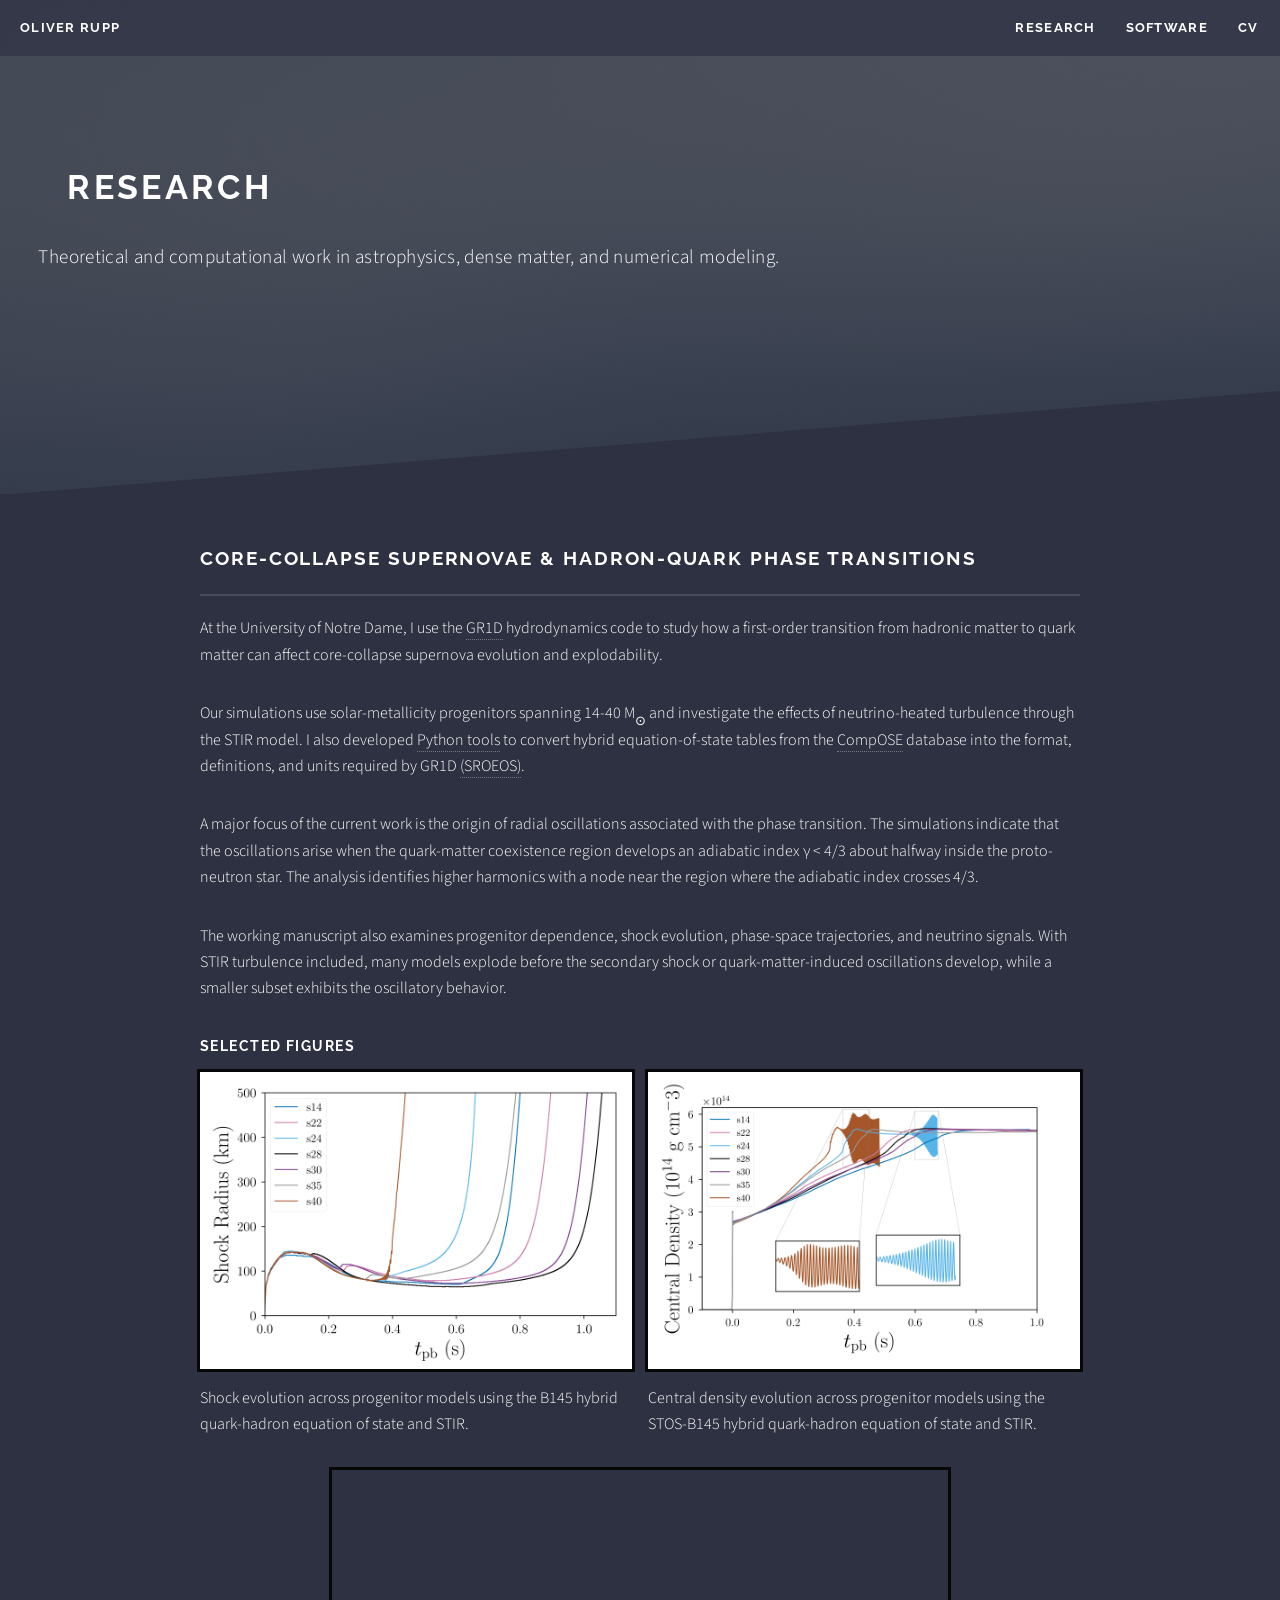
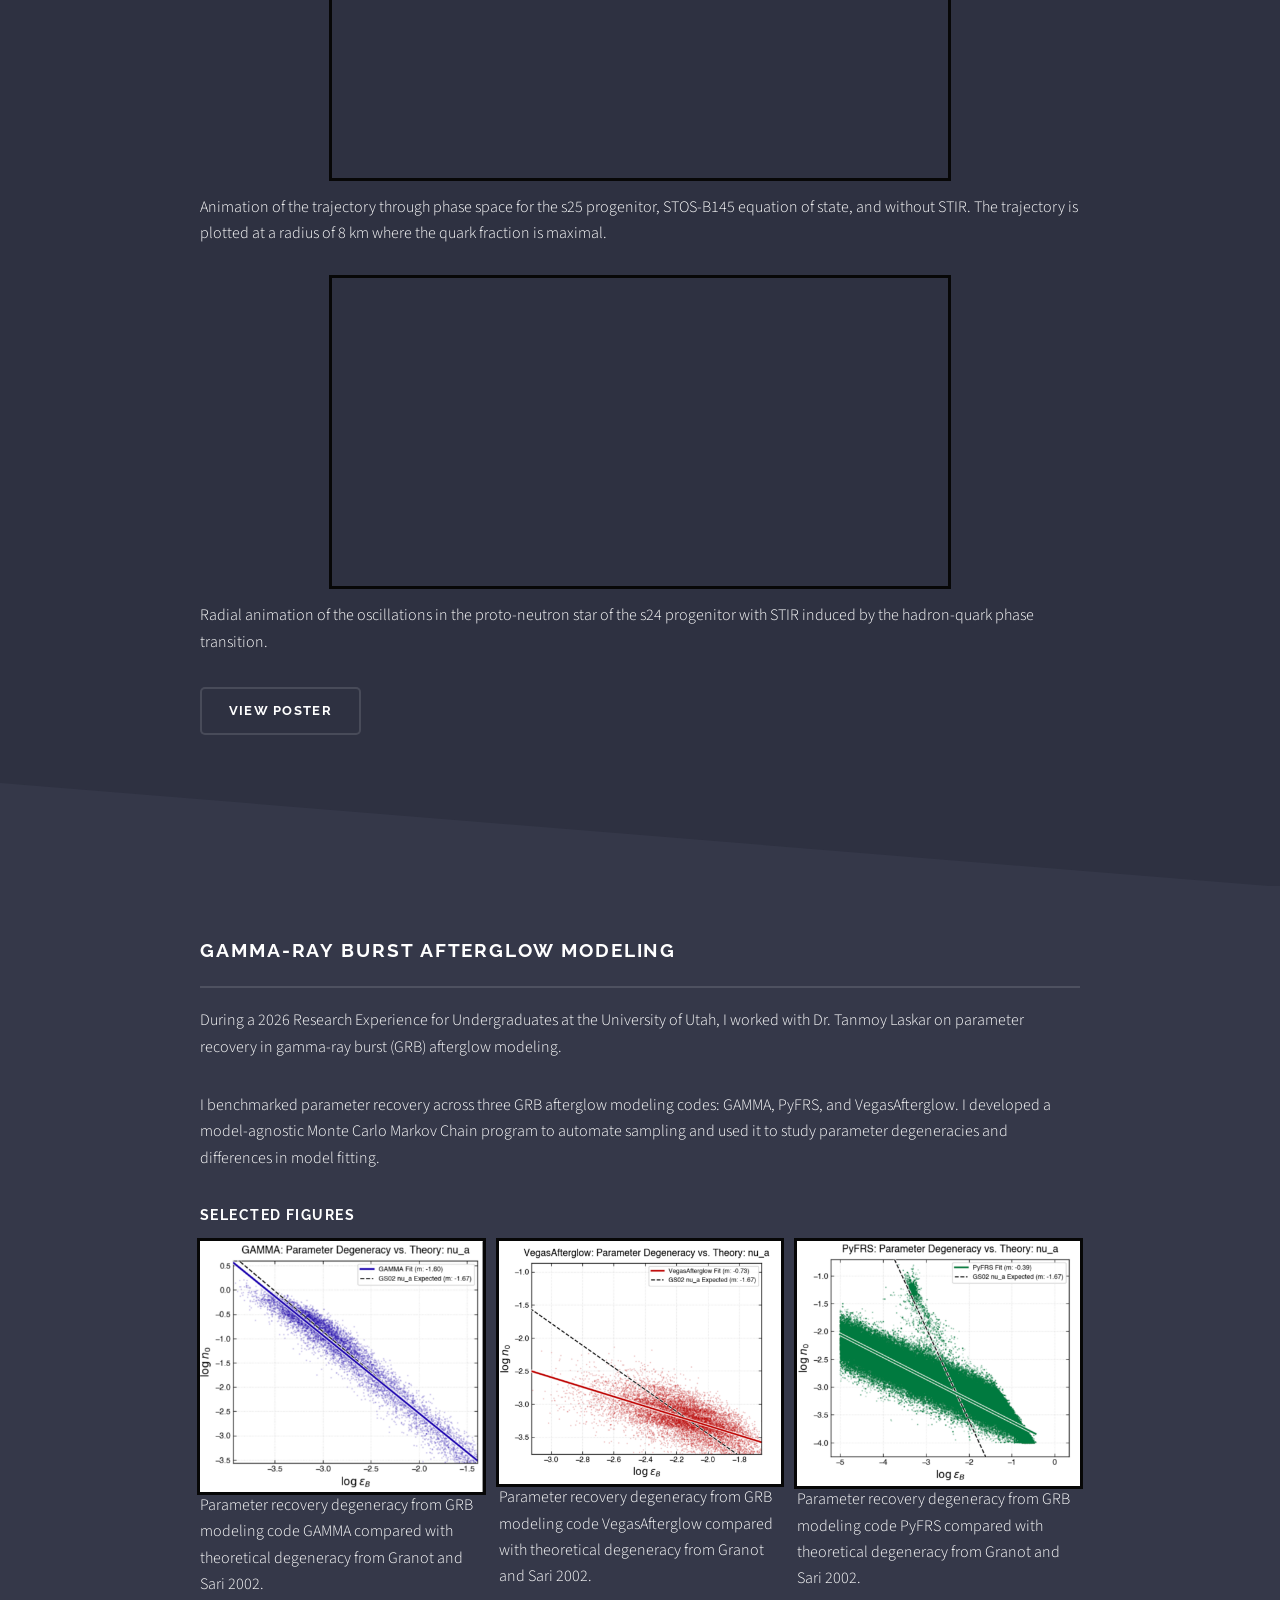
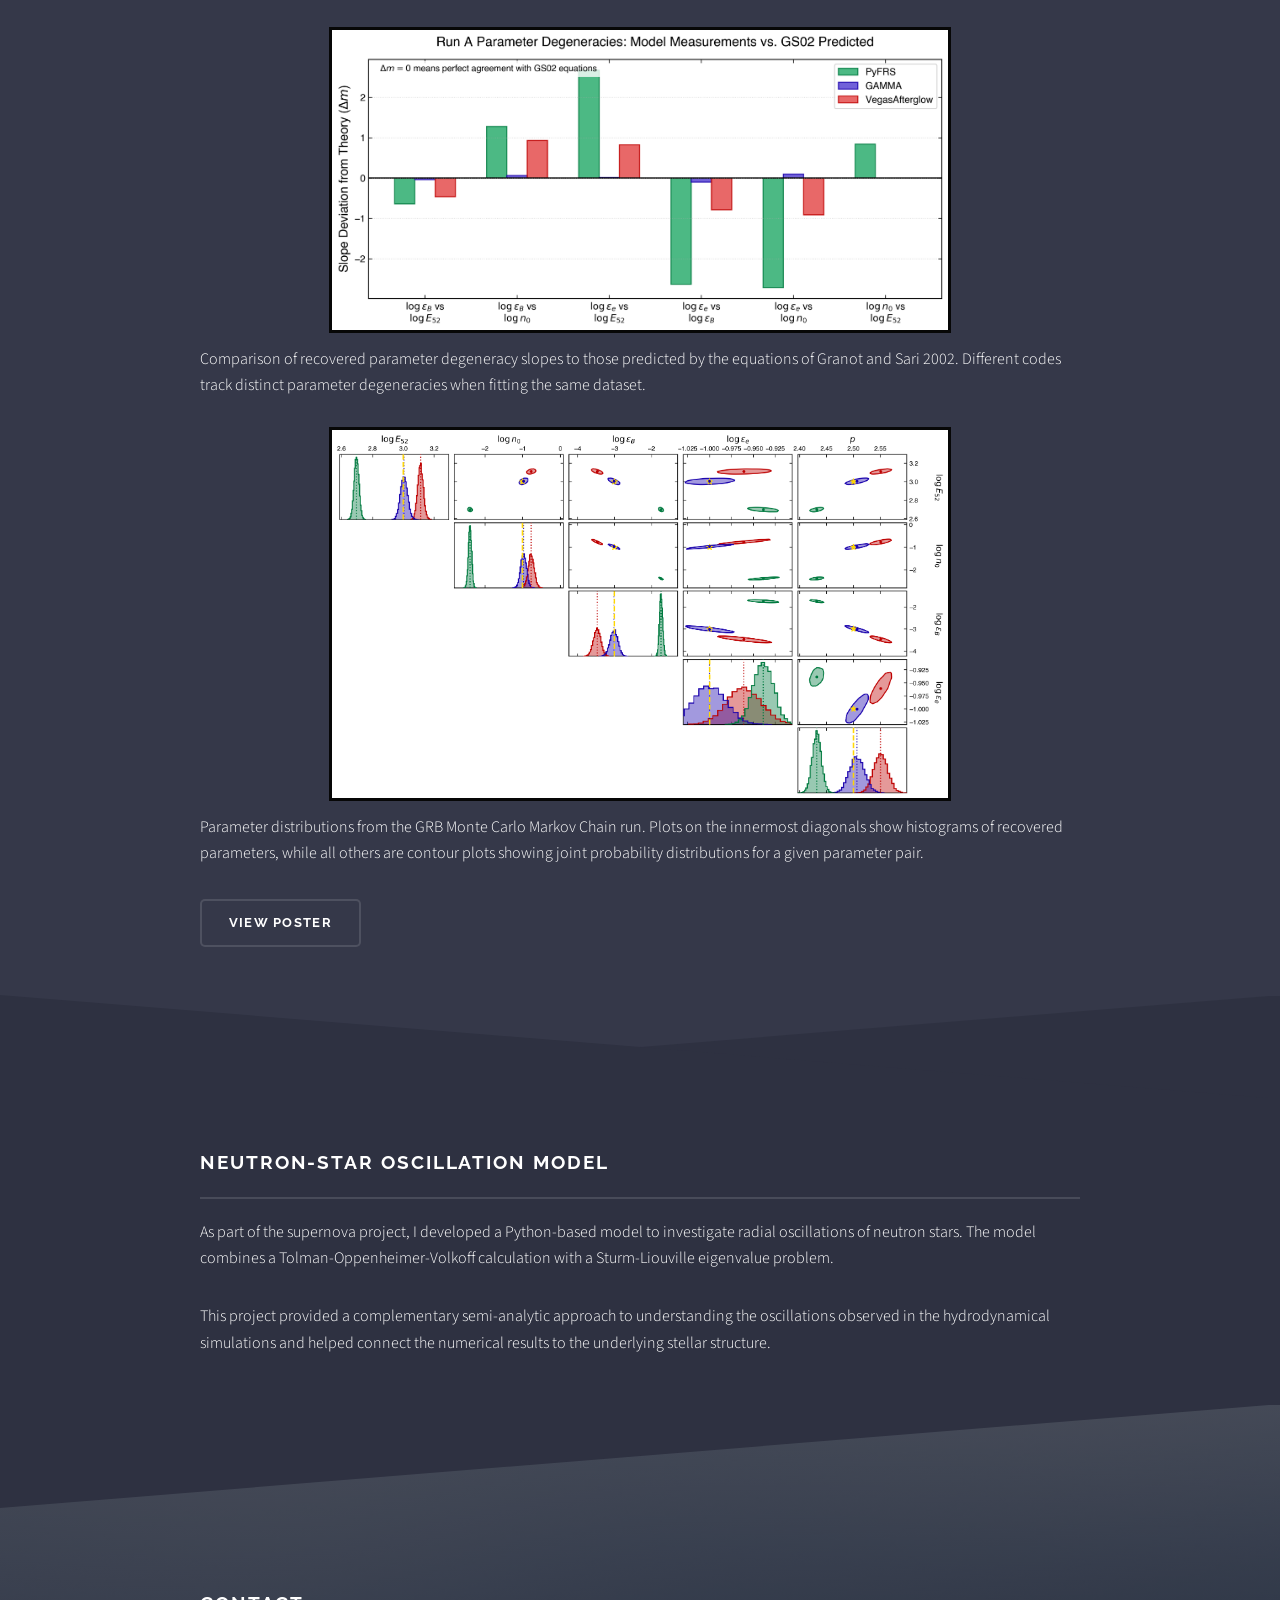
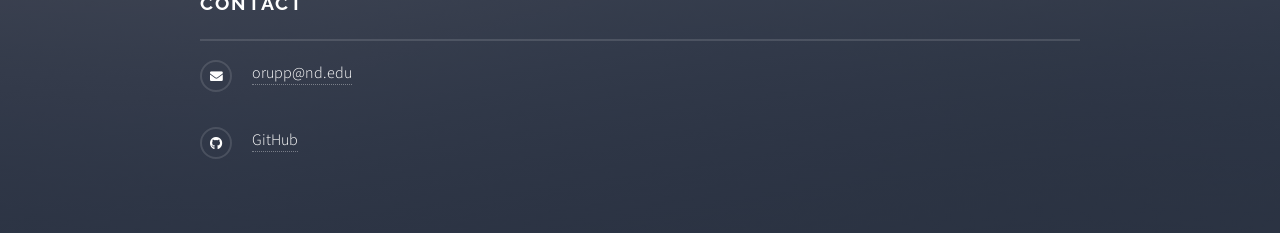
==== commit 193ab4f7: "Fixed figure captions, updated poster" ====
--- a/research.html
+++ b/research.html
@@ -148,21 +148,21 @@
             <figure>
                 <img src="figures/GAMMA_degen_nuafit.png">
                 <figcaption>Parameter recovery degeneracy from GRB modeling code GAMMA compared with
-                    theoretical degenracy from Granot and Sari 2002.
+                    theoretical degeneracy from Granot and Sari 2002.
             </figcaption>
             </figure>
 
             <figure>
                 <img src="figures/VA_degen_nuafit.png">
-                <figcaption>Parameter recovery degeneracy from GRB modeling code GAMMA compared with
-                    theoretical degenracy from Granot and Sari 2002.
+                <figcaption>Parameter recovery degeneracy from GRB modeling code VegasAfterglow compared with
+                    theoretical degeneracy from Granot and Sari 2002.
             </figcaption>
             </figure>
 
             <figure>
                 <img src="figures/PyFRS_degen_nuafit.png">
-                <figcaption>Parameter recovery degeneracy from GRB modeling code GAMMA compared with
-                    theoretical degenracy from Granot and Sari 2002.
+                <figcaption>Parameter recovery degeneracy from GRB modeling code PyFRS compared with
+                    theoretical degeneracy from Granot and Sari 2002.
             </figcaption>
             </figure>
 
